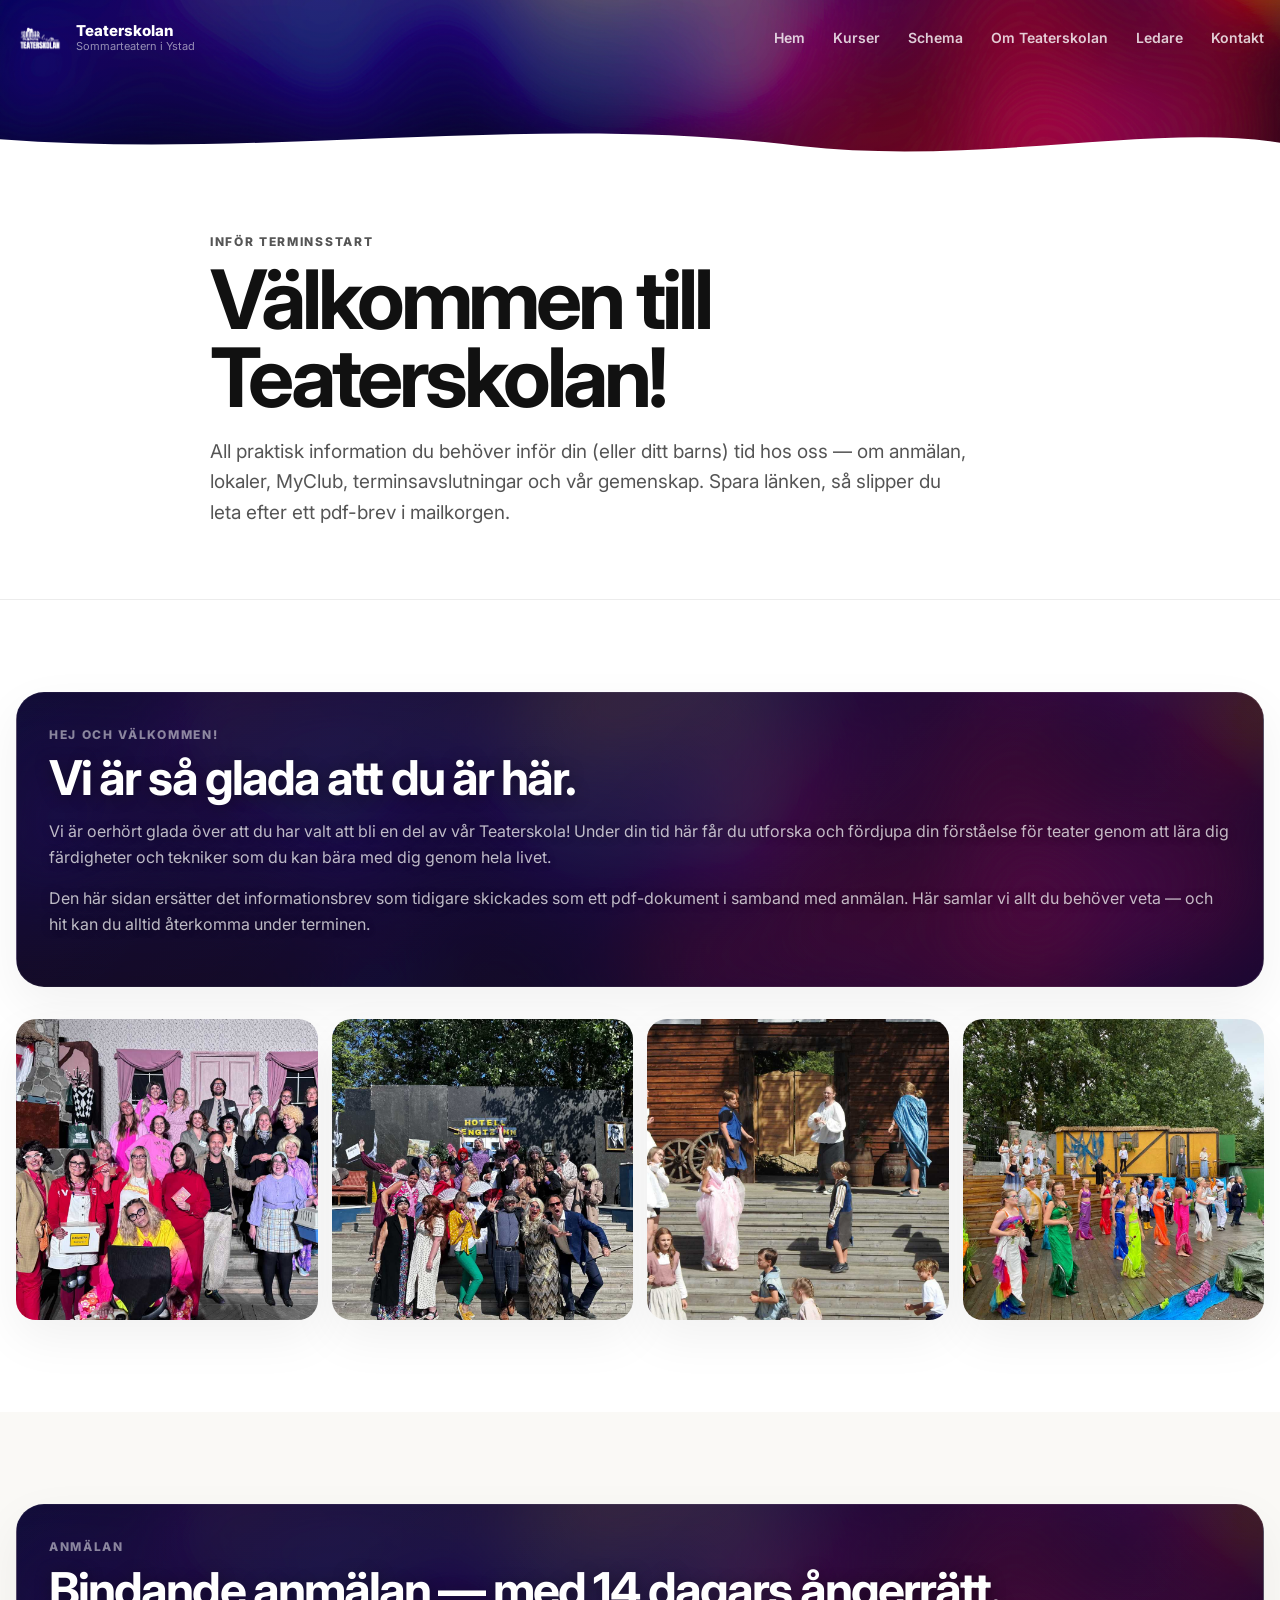
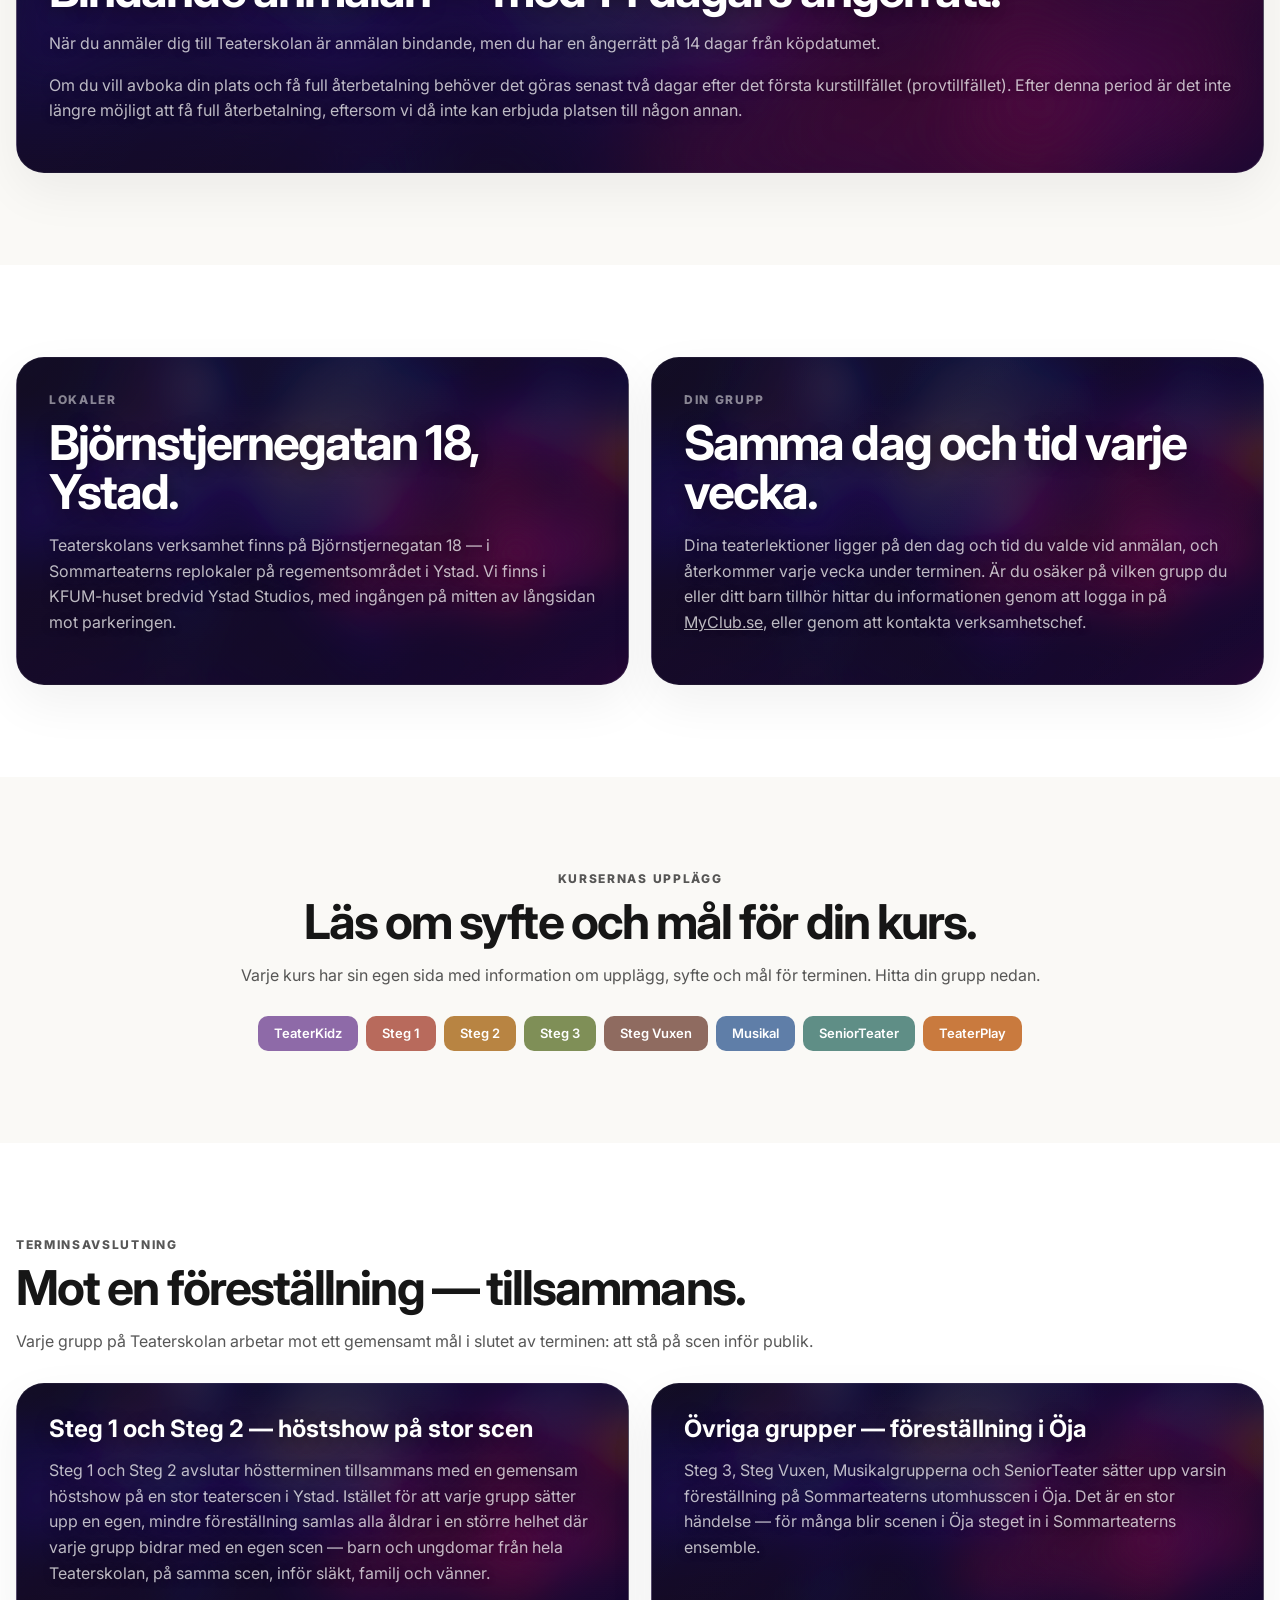
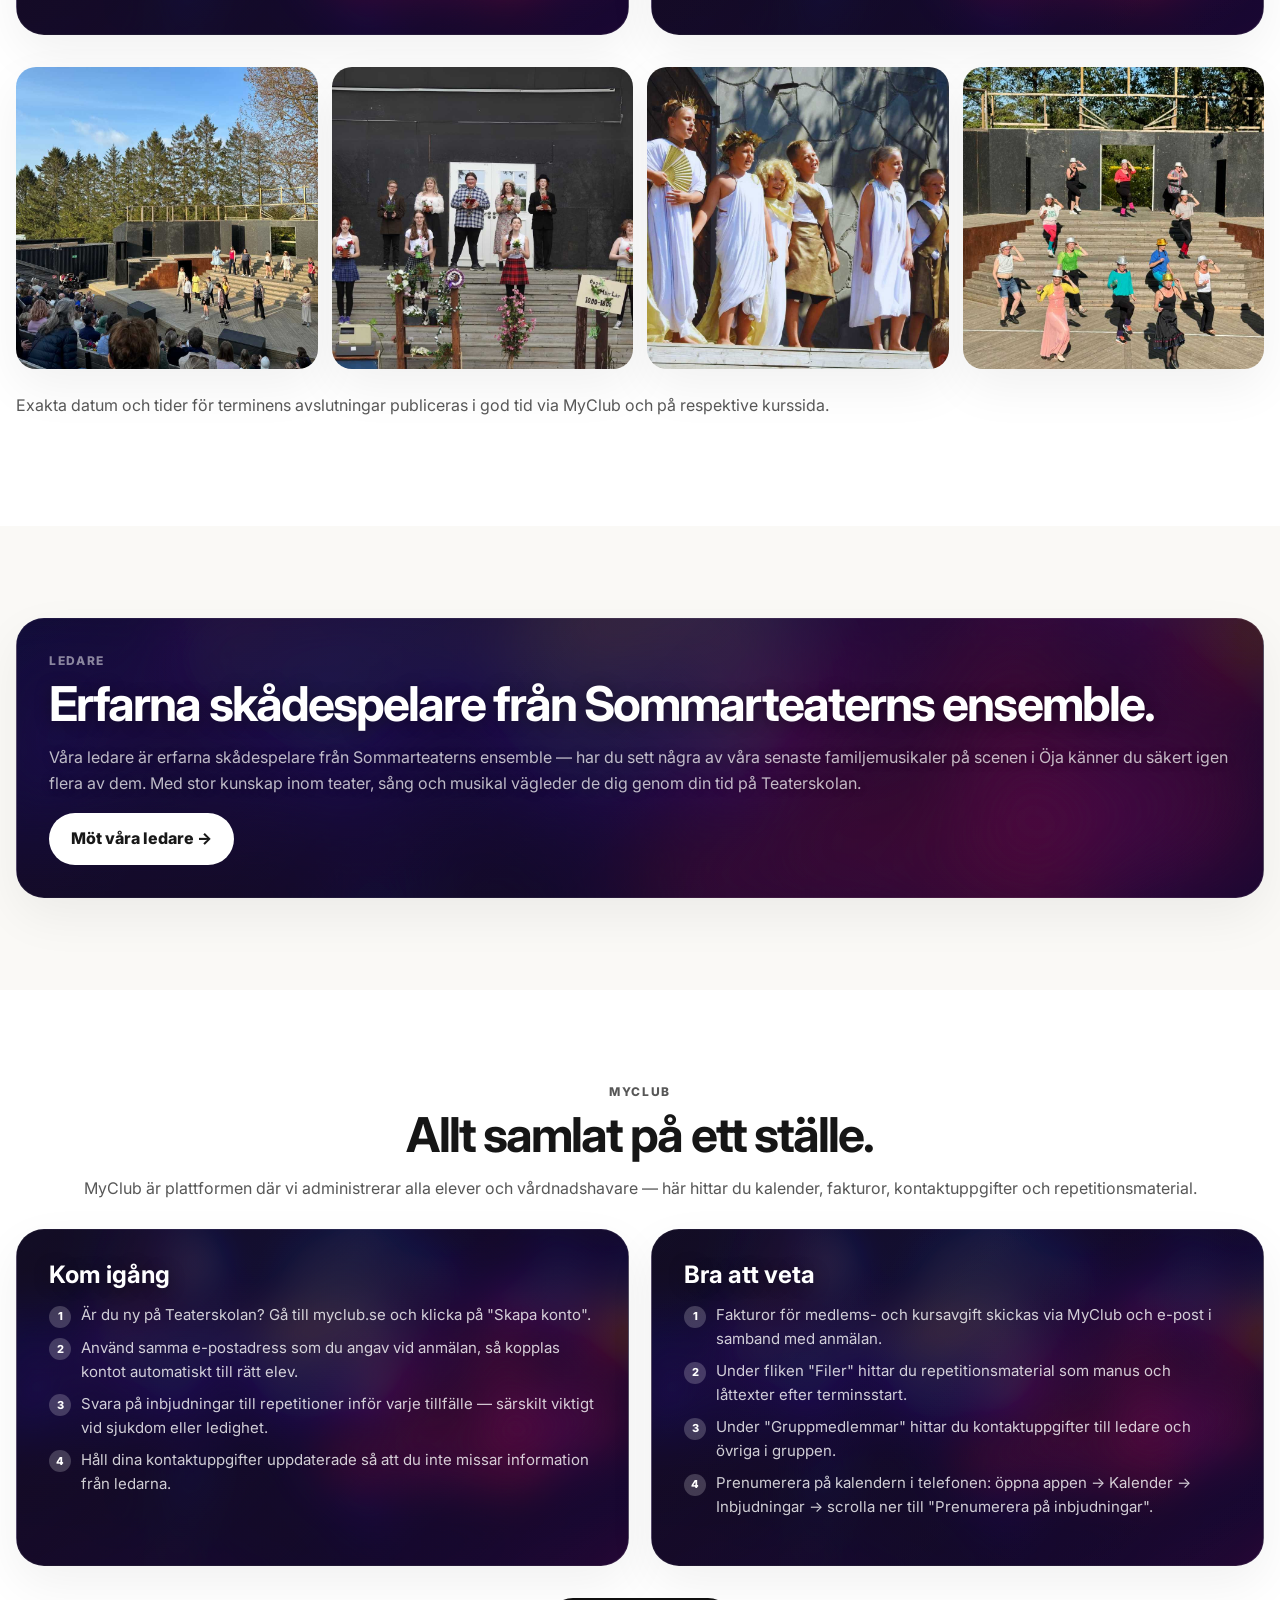
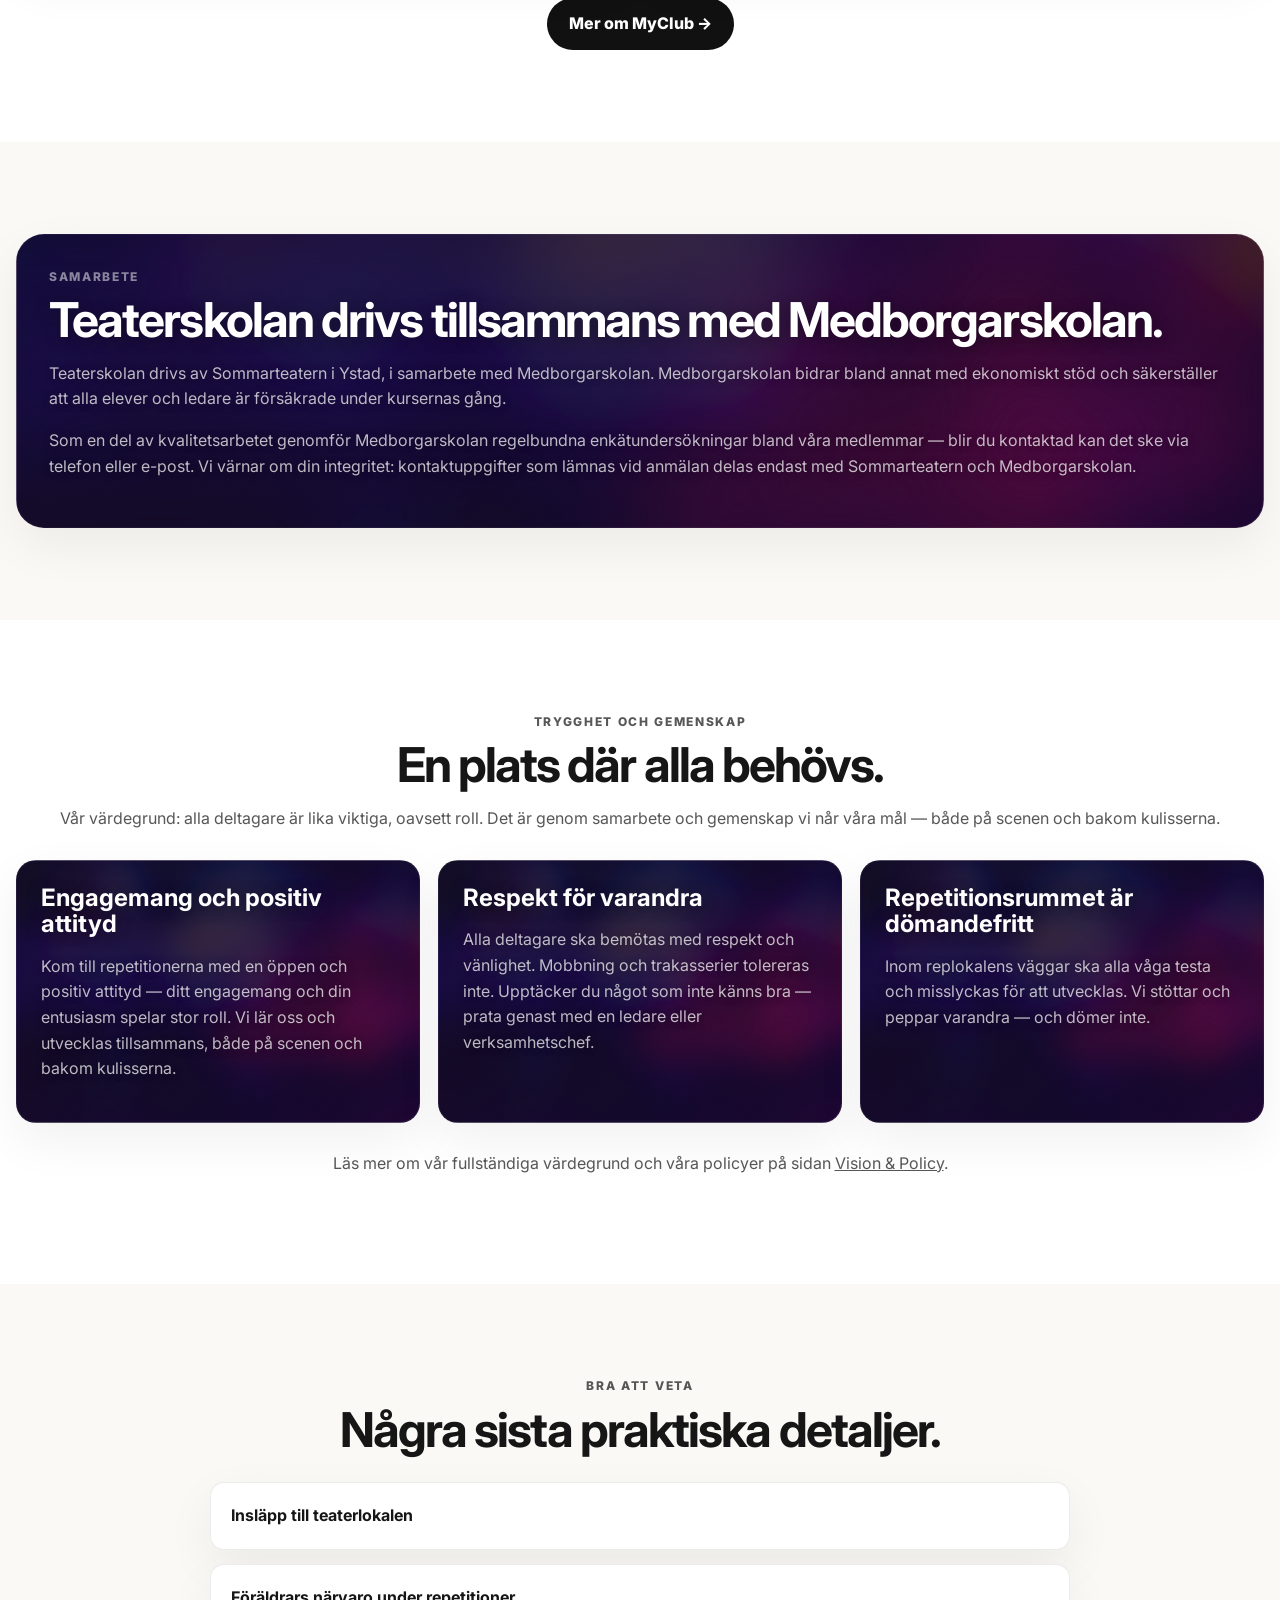
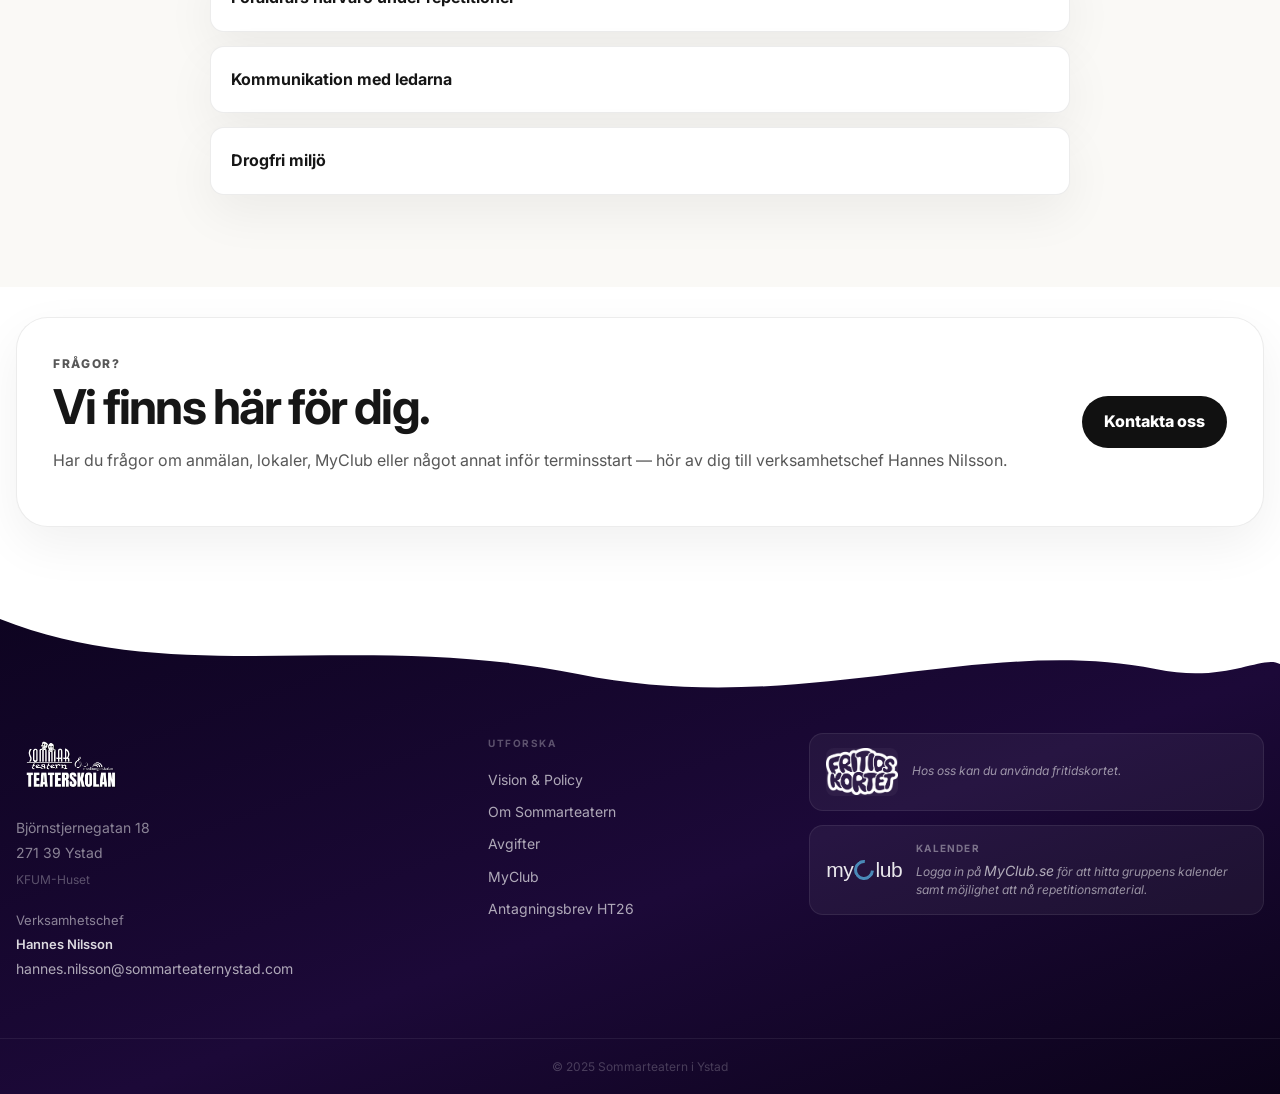
==== antagningsbrev-ht26.html @ 7c69fc43 "Antagningsbrev" ====
<!DOCTYPE html>
<html lang="sv">
<head>
  <meta charset="UTF-8" />
  <meta name="viewport" content="width=device-width, initial-scale=1.0" />
  <title>Information inför terminsstart | Teaterskolan</title>
  <meta name="description" content="Praktisk information inför din tid på Teaterskolan — anmälan, lokaler, MyClub, terminsavslutningar, trygghet och gemenskap." />
  <link rel="preconnect" href="https://fonts.googleapis.com">
  <link rel="preconnect" href="https://fonts.gstatic.com" crossorigin>
  <link href="https://fonts.googleapis.com/css2?family=Inter:wght@400;500;600;700;800;900&display=swap" rel="stylesheet">
  <link rel="stylesheet" href="css/style.css" />
</head>
<body>

  <header class="site-header">
    <div class="container nav-wrap">
      <a class="brand" href="index.html">
        <img src="images/logo.png" alt="Teaterskolans logga" class="brand-logo" />
        <div>
          <div class="brand-title">Teaterskolan</div>
          <div class="brand-subtitle">Sommarteatern i Ystad</div>
        </div>
      </a>
      <nav class="site-nav">
        <a href="index.html">Hem</a>
        <div class="nav-dropdown">
          <span class="dropdown-toggle">Kurser</span>
          <div class="dropdown-menu">
            <a href="kurser/teaterkidz.html">TeaterKidz</a>
            <a href="kurser/steg-1.html">Steg 1</a>
            <a href="kurser/steg-2.html">Steg 2</a>
            <a href="kurser/steg-3.html">Steg 3</a>
            <a href="kurser/steg-vuxen.html">Steg Vuxen</a>
            <a href="kurser/musikal.html">Musikal</a>
            <a href="kurser/seniorteater.html">SeniorTeater</a>
            <a href="kurser/teaterplay.html">TeaterPlay</a>
          </div>
        </div>
        <a href="index.html#kursschema">Schema</a>
        <a href="index.html#om">Om Teaterskolan</a>
        <a href="ledare.html">Ledare</a>
        <a href="ledare.html#verksamhetschef">Kontakt</a>
      </nav>
    </div>
    <div class="header-wave">
      <svg viewBox="0 0 1440 60" preserveAspectRatio="none" xmlns="http://www.w3.org/2000/svg">
        <path d="M0,38 C300,50 600,22 900,42 C1100,54 1300,28 1440,40 L1440,60 L0,60 Z" fill="#ffffff"/>
      </svg>
    </div>
  </header>

  <main>

    <!-- Hero -->
    <section class="hero hero-course">
      <div class="hero-overlay"></div>
      <div class="container hero-content narrow">
        <p class="eyebrow">INFÖR TERMINSSTART</p>
        <h1>Välkommen till Teaterskolan!</h1>
        <p class="hero-text">All praktisk information du behöver inför din (eller ditt barns) tid hos oss — om anmälan, lokaler, MyClub, terminsavslutningar och vår gemenskap. Spara länken, så slipper du leta efter ett pdf-brev i mailkorgen.</p>
      </div>
    </section>

    <!-- Intro -->
    <section class="section">
      <div class="container">
        <div class="panel graphic-panel">
          <p class="section-kicker">Hej och välkommen!</p>
          <h2>Vi är så glada att du är här.</h2>
          <p>Vi är oerhört glada över att du har valt att bli en del av vår Teaterskola! Under din tid här får du utforska och fördjupa din förståelse för teater genom att lära dig färdigheter och tekniker som du kan bära med dig genom hela livet.</p>
          <p>Den här sidan ersätter det informationsbrev som tidigare skickades som ett pdf-dokument i samband med anmälan. Här samlar vi allt du behöver veta — och hit kan du alltid återkomma under terminen.</p>
        </div>

        <div class="photo-grid">
          <img src="images/1.jpg" alt="Ensemblen samlad i kostym bakom scenen">
          <img src="images/16.jpg" alt="Deltagare i scenkläder på Sommarteaterns scen">
          <img src="images/31.jpg" alt="Deltagare i kostym på scenen i Öja">
          <img src="images/10.jpg" alt="Föreställning med färgglada kostymer på utomhusscenen i Öja">
        </div>
      </div>
    </section>

    <!-- Anmälan -->
    <section class="section dark-section">
      <div class="container">
        <div class="panel graphic-panel">
          <p class="section-kicker">Anmälan</p>
          <h2>Bindande anmälan — med 14 dagars ångerrätt.</h2>
          <p>När du anmäler dig till Teaterskolan är anmälan bindande, men du har en ångerrätt på 14 dagar från köpdatumet.</p>
          <p>Om du vill avboka din plats och få full återbetalning behöver det göras senast två dagar efter det första kurstillfället (provtillfället). Efter denna period är det inte längre möjligt att få full återbetalning, eftersom vi då inte kan erbjuda platsen till någon annan.</p>
        </div>
      </div>
    </section>

    <!-- Lokaler & grupp -->
    <section class="section">
      <div class="container">
        <div class="intro-grid intro-grid-two">
          <div class="panel graphic-panel">
            <p class="section-kicker">Lokaler</p>
            <h2>Björnstjernegatan 18, Ystad.</h2>
            <p>Teaterskolans verksamhet finns på Björnstjernegatan 18 — i Sommarteaterns replokaler på regementsområdet i Ystad. Vi finns i KFUM-huset bredvid Ystad Studios, med ingången på mitten av långsidan mot parkeringen.</p>
          </div>
          <div class="panel graphic-panel">
            <p class="section-kicker">Din grupp</p>
            <h2>Samma dag och tid varje vecka.</h2>
            <p>Dina teaterlektioner ligger på den dag och tid du valde vid anmälan, och återkommer varje vecka under terminen. Är du osäker på vilken grupp du eller ditt barn tillhör hittar du informationen genom att logga in på <a href="https://myclub.se" target="_blank" rel="noopener" style="text-decoration:underline">MyClub.se</a>, eller genom att kontakta verksamhetschef.</p>
          </div>
        </div>
      </div>
    </section>

    <!-- Kursernas upplägg -->
    <section class="section dark-section">
      <div class="container">
        <div class="section-head center">
          <p class="section-kicker">Kursernas upplägg</p>
          <h2>Läs om syfte och mål för din kurs.</h2>
          <p>Varje kurs har sin egen sida med information om upplägg, syfte och mål för terminen. Hitta din grupp nedan.</p>
        </div>
        <div class="hero-kurs-chips" style="justify-content:center;margin-top:28px">
          <a class="hero-chip hero-chip--kidz"    href="kurser/teaterkidz.html">TeaterKidz</a>
          <a class="hero-chip hero-chip--steg1"   href="kurser/steg-1.html">Steg 1</a>
          <a class="hero-chip hero-chip--steg2"   href="kurser/steg-2.html">Steg 2</a>
          <a class="hero-chip hero-chip--steg3"   href="kurser/steg-3.html">Steg 3</a>
          <a class="hero-chip hero-chip--vuxen"   href="kurser/steg-vuxen.html">Steg Vuxen</a>
          <a class="hero-chip hero-chip--musikal" href="kurser/musikal.html">Musikal</a>
          <a class="hero-chip hero-chip--senior"  href="kurser/seniorteater.html">SeniorTeater</a>
          <a class="hero-chip hero-chip--play"    href="kurser/teaterplay.html">TeaterPlay</a>
        </div>
      </div>
    </section>

    <!-- Terminsavslutning -->
    <section class="section">
      <div class="container">
        <div class="section-head">
          <p class="section-kicker">Terminsavslutning</p>
          <h2>Mot en föreställning — tillsammans.</h2>
          <p>Varje grupp på Teaterskolan arbetar mot ett gemensamt mål i slutet av terminen: att stå på scen inför publik.</p>
        </div>

        <div class="intro-grid intro-grid-two">
          <div class="panel graphic-panel">
            <h3>Steg 1 och Steg 2 — höstshow på stor scen</h3>
            <p>Steg 1 och Steg 2 avslutar höstterminen tillsammans med en gemensam höstshow på en stor teaterscen i Ystad. Istället för att varje grupp sätter upp en egen, mindre föreställning samlas alla åldrar i en större helhet där varje grupp bidrar med en egen scen — barn och ungdomar från hela Teaterskolan, på samma scen, inför släkt, familj och vänner.</p>
          </div>
          <div class="panel graphic-panel">
            <h3>Övriga grupper — föreställning i Öja</h3>
            <p>Steg 3, Steg Vuxen, Musikalgrupperna och SeniorTeater sätter upp varsin föreställning på Sommarteaterns utomhusscen i Öja. Det är en stor händelse — för många blir scenen i Öja steget in i Sommarteaterns ensemble.</p>
          </div>
        </div>

        <div class="photo-grid">
          <img src="images/7.jpg" alt="Publik och scen under en föreställning på Sommarteaterns utomhusscen i Öja">
          <img src="images/25.jpg" alt="Blomceremoni vid en terminsavslutning på scenen i Öja">
          <img src="images/22.jpg" alt="Stor ensemble på scenen i Öja">
          <img src="images/4.jpg" alt="Föreställning med kostymerade skådespelare på scenen i Öja">
        </div>

        <p style="margin-top:24px;color:var(--muted)">Exakta datum och tider för terminens avslutningar publiceras i god tid via MyClub och på respektive kurssida.</p>
      </div>
    </section>

    <!-- Ledare -->
    <section class="section dark-section">
      <div class="container">
        <div class="panel graphic-panel">
          <p class="section-kicker">Ledare</p>
          <h2>Erfarna skådespelare från Sommarteaterns ensemble.</h2>
          <p>Våra ledare är erfarna skådespelare från Sommarteaterns ensemble — har du sett några av våra senaste familjemusikaler på scenen i Öja känner du säkert igen flera av dem. Med stor kunskap inom teater, sång och musikal vägleder de dig genom din tid på Teaterskolan.</p>
          <a class="btn btn-primary" href="ledare.html">Möt våra ledare →</a>
        </div>
      </div>
    </section>

    <!-- MyClub -->
    <section class="section">
      <div class="container">
        <div class="section-head center">
          <p class="section-kicker">MyClub</p>
          <h2>Allt samlat på ett ställe.</h2>
          <p>MyClub är plattformen där vi administrerar alla elever och vårdnadshavare — här hittar du kalender, fakturor, kontaktuppgifter och repetitionsmaterial.</p>
        </div>

        <div class="intro-grid intro-grid-two">
          <div class="panel graphic-panel">
            <h3>Kom igång</h3>
            <ul class="myclub-steps">
              <li>Är du ny på Teaterskolan? Gå till myclub.se och klicka på "Skapa konto".</li>
              <li>Använd samma e-postadress som du angav vid anmälan, så kopplas kontot automatiskt till rätt elev.</li>
              <li>Svara på inbjudningar till repetitioner inför varje tillfälle — särskilt viktigt vid sjukdom eller ledighet.</li>
              <li>Håll dina kontaktuppgifter uppdaterade så att du inte missar information från ledarna.</li>
            </ul>
          </div>
          <div class="panel graphic-panel">
            <h3>Bra att veta</h3>
            <ul class="myclub-steps">
              <li>Fakturor för medlems- och kursavgift skickas via MyClub och e-post i samband med anmälan.</li>
              <li>Under fliken "Filer" hittar du repetitionsmaterial som manus och låttexter efter terminsstart.</li>
              <li>Under "Gruppmedlemmar" hittar du kontaktuppgifter till ledare och övriga i gruppen.</li>
              <li>Prenumerera på kalendern i telefonen: öppna appen → Kalender → Inbjudningar → scrolla ner till "Prenumerera på inbjudningar".</li>
            </ul>
          </div>
        </div>

        <div style="text-align:center;margin-top:32px">
          <a class="btn btn-primary" href="myclub.html">Mer om MyClub →</a>
        </div>
      </div>
    </section>

    <!-- Medborgarskolan -->
    <section class="section dark-section">
      <div class="container">
        <div class="panel graphic-panel">
          <p class="section-kicker">Samarbete</p>
          <h2>Teaterskolan drivs tillsammans med Medborgarskolan.</h2>
          <p>Teaterskolan drivs av Sommarteatern i Ystad, i samarbete med Medborgarskolan. Medborgarskolan bidrar bland annat med ekonomiskt stöd och säkerställer att alla elever och ledare är försäkrade under kursernas gång.</p>
          <p>Som en del av kvalitetsarbetet genomför Medborgarskolan regelbundna enkätundersökningar bland våra medlemmar — blir du kontaktad kan det ske via telefon eller e-post. Vi värnar om din integritet: kontaktuppgifter som lämnas vid anmälan delas endast med Sommarteatern och Medborgarskolan.</p>
        </div>
      </div>
    </section>

    <!-- Trygghet & gemenskap -->
    <section class="section">
      <div class="container">
        <div class="section-head center">
          <p class="section-kicker">Trygghet och gemenskap</p>
          <h2>En plats där alla behövs.</h2>
          <p>Vår värdegrund: alla deltagare är lika viktiga, oavsett roll. Det är genom samarbete och gemenskap vi når våra mål — både på scenen och bakom kulisserna.</p>
        </div>

        <div class="course-grid info-grid">
          <div class="panel graphic-panel">
            <h3>Engagemang och positiv attityd</h3>
            <p>Kom till repetitionerna med en öppen och positiv attityd — ditt engagemang och din entusiasm spelar stor roll. Vi lär oss och utvecklas tillsammans, både på scenen och bakom kulisserna.</p>
          </div>
          <div class="panel graphic-panel">
            <h3>Respekt för varandra</h3>
            <p>Alla deltagare ska bemötas med respekt och vänlighet. Mobbning och trakasserier tolereras inte. Upptäcker du något som inte känns bra — prata genast med en ledare eller verksamhetschef.</p>
          </div>
          <div class="panel graphic-panel">
            <h3>Repetitionsrummet är dömandefritt</h3>
            <p>Inom replokalens väggar ska alla våga testa och misslyckas för att utvecklas. Vi stöttar och peppar varandra — och dömer inte.</p>
          </div>
        </div>

        <p style="text-align:center;margin-top:28px;color:var(--muted)">Läs mer om vår fullständiga värdegrund och våra policyer på sidan <a href="vision-policy.html" style="text-decoration:underline">Vision &amp; Policy</a>.</p>
      </div>
    </section>

    <!-- Praktisk info -->
    <section class="section dark-section">
      <div class="container slim">
        <div class="section-head center">
          <p class="section-kicker">Bra att veta</p>
          <h2>Några sista praktiska detaljer.</h2>
        </div>

        <div class="faq-list">
          <details>
            <summary>Insläpp till teaterlokalen</summary>
            <p>Eftersom flera grupper delar samma lokaler sker insläpp i samband med gruppstart. Kommer du tidigt är du välkommen att vänta i hallen.</p>
          </details>
          <details>
            <summary>Föräldrars närvaro under repetitioner</summary>
            <p>Föräldrar och anhöriga sitter inte med under repetitionerna — det skapar en trygg miljö där eleverna vågar testa och utforska. Vänta gärna i hallen under tiden. (Gäller inte TeaterKidz, som har andra förutsättningar.)</p>
          </details>
          <details>
            <summary>Kommunikation med ledarna</summary>
            <p>Har du frågor eller funderingar kring verksamheten — prata med ledarna! De finns där för att stötta dig och göra din tid på Teaterskolan så bra som möjligt.</p>
          </details>
          <details>
            <summary>Drogfri miljö</summary>
            <p>Föreningen är helt drogfri. Vi vill skapa en trygg och hälsosam miljö för alla deltagare, ledare och besökare.</p>
          </details>
        </div>
      </div>
    </section>

    <!-- CTA -->
    <section class="section cta-section">
      <div class="container cta-box">
        <div>
          <p class="section-kicker">Frågor?</p>
          <h2>Vi finns här för dig.</h2>
          <p>Har du frågor om anmälan, lokaler, MyClub eller något annat inför terminsstart — hör av dig till verksamhetschef Hannes Nilsson.</p>
        </div>
        <a class="btn btn-primary" href="ledare.html#verksamhetschef">Kontakta oss</a>
      </div>
    </section>

  </main>

  <footer class="site-footer">
    <div class="footer-wave">
      <svg viewBox="0 0 1440 80" preserveAspectRatio="none" xmlns="http://www.w3.org/2000/svg">
        <path d="M0,0 C200,70 400,10 650,55 C900,100 1100,15 1300,50 C1380,65 1420,35 1440,45 L1440,0 Z" fill="#ffffff"/>
      </svg>
    </div>
    <div class="container footer-inner">

      <div class="footer-brand">
        <img src="images/logo.png" alt="Teaterskolan Sommarteatern i Ystad" class="footer-logo">
        <address class="footer-address">
          Björnstjernegatan 18<br>
          271 39 Ystad<br>
          <span class="footer-address-note">KFUM-Huset</span>
        </address>
        <p class="footer-contact">
          Verksamhetschef<br>
          <strong>Hannes Nilsson</strong><br>
          <a href="mailto:hannes.nilsson@sommarteaternystad.com">hannes.nilsson@sommarteaternystad.com</a>
        </p>
      </div>

      <nav class="footer-nav">
        <h4 class="footer-nav-title">Utforska</h4>
        <a href="vision-policy.html">Vision &amp; Policy</a>
        <a href="om-sommarteatern.html">Om Sommarteatern</a>
        <a href="avgifter.html">Avgifter</a>
        <a href="myclub.html">MyClub</a>
        <a href="antagningsbrev-ht26.html">Antagningsbrev HT26</a>
      </nav>

      <div class="footer-partners">
        <div class="footer-partner">
          <img src="images/Fritidskortetlogo.png" alt="Fritidskortet" class="partner-logo">
          <p>Hos oss kan du använda fritidskortet.</p>
        </div>
        <div class="footer-partner">
          <span class="myclub-logo-text"><span>my</span><span class="myclub-arc"></span><span>lub</span></span>
          <div>
            <h5 class="partner-heading">Kalender</h5>
            <p>Logga in på <a href="https://myclub.se" target="_blank" rel="noopener">MyClub.se</a> för att hitta gruppens kalender samt möjlighet att nå repetitionsmaterial.</p>
          </div>
        </div>
      </div>

    </div>
    <div class="footer-bottom">
      <div class="container">
        <p>© 2025 Sommarteatern i Ystad</p>
      </div>
    </div>
  </footer>

  <script src="js/site.js"></script>
</body>
</html>
---- css/style.css ----
:root {
  --bg: #ffffff;
  --bg-soft: #f7f7f5;
  --panel: #ffffff;
  --panel-soft: #fbfbf9;
  --line: rgba(20, 20, 20, 0.08);
  --text: #161616;
  --muted: rgba(22, 22, 22, 0.72);
  --muted-2: rgba(22, 22, 22, 0.5);

  --kidz: #8e6aa8;
  --steg-1: #b86a5c;
  --steg-2: #b88442;
  --steg-3: #7f8f57;
  --musikal: #5f7ea8;
  --senior: #5f8e86;
  --vuxen: #8f6b60;
  --play: #c97a3e;

  --max: 1280px;
  --radius-lg: 28px;
  --radius-md: 20px;
  --radius-sm: 14px;
  --shadow: 0 18px 50px rgba(0, 0, 0, 0.06);
}

* {
  box-sizing: border-box;
}

html {
  scroll-behavior: smooth;
}

body {
  margin: 0;
  font-family: 'Inter', sans-serif;
  background: var(--bg);
  color: var(--text);
  line-height: 1.6;
}

a {
  color: inherit;
  text-decoration: none;
}

img {
  display: block;
  max-width: 100%;
}

.container {
  width: min(calc(100% - 32px), var(--max));
  margin: 0 auto;
}

/* HEADER */

/* Inner page nav */
.nav-wrap {
  display: flex;
  align-items: center;
  justify-content: space-between;
  padding: 14px 0;
  position: relative;
  z-index: 20;
}

.brand {
  display: flex;
  align-items: center;
  gap: 12px;
  text-decoration: none;
  color: #fff;
}

.brand-logo {
  width: 48px;
  height: 48px;
  object-fit: contain;
  filter: brightness(0) invert(1);
}

.brand-title {
  font-size: 15px;
  font-weight: 800;
  color: #fff;
  line-height: 1.2;
}

.brand-subtitle {
  font-size: 11px;
  color: rgba(255,255,255,0.55);
  line-height: 1.2;
}

.site-nav {
  display: flex;
  gap: 28px;
}

.site-nav a {
  color: rgba(255,255,255,0.8);
  text-decoration: none;
  font-size: 14px;
  font-weight: 600;
  transition: color 0.2s;
}

.site-nav a:hover {
  color: #fff;
}

.site-header {
  position: relative;
  background:
    linear-gradient(rgba(10,10,10,0.28), rgba(10,10,10,0.42)),
    url('../images/hero-bg.png') center/cover no-repeat;
  overflow: visible;
}

.site-header:not(.site-header-home) {
  padding-bottom: 100px;
}

.kurs-hero-content {
  position: relative;
  z-index: 10;
  text-align: center;
  padding: 40px 0 20px;
}

.header-wave {
  display: block;
  width: 100%;
  line-height: 0;
  position: absolute;
  bottom: 0;
  left: 0;
  right: 0;
  z-index: 1;
  pointer-events: none;
}

.header-wave svg {
  display: block;
  width: 100%;
  height: 100px;
}

.site-header-home {
  min-height: 470px;
}

.site-header-home::after {
  content: "";
  position: absolute;
  left: -3%;
  right: -3%;
  bottom: -72px;
  height: 142px;
  background: #ffffff;
  border-top-left-radius: 64% 100%;
  border-top-right-radius: 36% 100%;
  transform: rotate(-1.1deg);
  z-index: 0;
}

.header-home-inner {
  position: relative;
  z-index: 2;
  padding: 18px 0 120px;
  display: flex;
  flex-direction: column;
  align-items: center;
  justify-content: center;
}

.hero-brand {
  display: flex;
  justify-content: center;
  align-items: center;
  margin-bottom: 20px;
}

.hero-brand-logo {
  width: min(1040px, 92vw);
  max-height: 460px;
  object-fit: contain;
  filter: drop-shadow(0 18px 40px rgba(0,0,0,0.18));
}

.hero-menu {
  display: flex;
  flex-wrap: wrap;
  justify-content: center;
  gap: 12px;
}

.hero-menu-item {
  display: inline-flex;
  align-items: center;
  justify-content: center;
  min-height: 52px;
  padding: 0 22px;
  border-radius: 999px;
  background: rgba(255,255,255,0.10);
  border: 1px solid rgba(255,255,255,0.16);
  color: #ffffff;
  font-weight: 800;
  backdrop-filter: blur(10px);
  transition: 0.2s ease;
  position: relative;
  z-index: 1;
}

.nav-dropdown.hero-menu-item:hover {
  z-index: 20;
}

.hero-menu-item:hover {
  background: rgba(255,255,255,0.18);
}

/* HERO */

.hero {
  position: relative;
  min-height: 58vh;
  display: flex;
  align-items: center;
  overflow: hidden;
  background:
    linear-gradient(120deg, rgba(255,255,255,0.90), rgba(255,255,255,0.96)),
    url('../images/hero-bg.png') center/cover no-repeat;
}

.hero-overlay {
  position: absolute;
  inset: 0;
  background:
    linear-gradient(90deg, rgba(255,255,255,0.92), rgba(255,255,255,0.72));
}

/* Inner page hero — clean white */
.hero-course {
  background: #ffffff;
  min-height: auto;
  border-bottom: 1px solid var(--line);
}

.hero-course .hero-overlay {
  background: none;
}

.hero-course .hero-content {
  padding: 56px 0 52px;
}

.hero-course .hero-content h1 {
  color: #111;
  text-shadow: none;
}

.hero-course .hero-content p {
  color: #555;
}

.hero-course .eyebrow {
  color: #999;
}

.hero-content {
  position: relative;
  z-index: 1;
  padding: 72px 0 72px;
  max-width: 860px;
}

.eyebrow,
.section-kicker {
  margin: 0 0 10px;
  text-transform: uppercase;
  letter-spacing: 0.14em;
  font-size: 12px;
  font-weight: 800;
  color: #7c7c7c;
}

h1 {
  margin: 0;
  font-size: clamp(42px, 7vw, 82px);
  line-height: 0.95;
  letter-spacing: -0.05em;
}

h2 {
  margin: 0 0 12px;
  font-size: clamp(30px, 4vw, 48px);
  line-height: 1.02;
  letter-spacing: -0.04em;
}

h3 {
  margin: 0 0 10px;
  font-size: 24px;
  line-height: 1.1;
}

.hero-text,
.section-head p,
.panel p,
.faq-list p,
.cta-box p {
  color: var(--muted);
}

.hero-text {
  max-width: 760px;
  font-size: 19px;
  margin-top: 20px;
}

.hero-actions {
  display: flex;
  gap: 14px;
  flex-wrap: wrap;
  margin-top: 28px;
}

.hero-kurs-chips {
  display: flex;
  flex-wrap: wrap;
  gap: 8px;
  margin-top: 14px;
}

.hero-chip {
  display: inline-block;
  font-size: 13px;
  font-weight: 600;
  color: #fff;
  border-radius: 10px;
  padding: 7px 16px;
  text-decoration: none;
  transition: opacity 0.15s, transform 0.15s;
}

.hero-chip:hover {
  opacity: 0.85;
  transform: translateY(-2px);
}

.hero-chip--kidz    { background: var(--kidz); }
.hero-chip--steg1   { background: var(--steg-1); }
.hero-chip--steg2   { background: var(--steg-2); }
.hero-chip--steg3   { background: var(--steg-3); }
.hero-chip--vuxen   { background: var(--vuxen); }
.hero-chip--musikal { background: var(--musikal); }
.hero-chip--senior  { background: var(--senior); }
.hero-chip--play    { background: var(--play); }

/* BUTTONS */

.btn {
  display: inline-flex;
  align-items: center;
  justify-content: center;
  min-height: 52px;
  padding: 0 22px;
  border-radius: 999px;
  font-weight: 800;
  transition: 0.2s ease;
}

.btn-primary {
  background: #111111;
  color: #ffffff;
}

.btn-primary:hover {
  transform: translateY(-1px);
}

.btn-secondary {
  border: 1px solid rgba(20,20,20,0.12);
  color: var(--text);
  background: #ffffff;
}

/* LAYOUT */

.section {
  padding: 92px 0;
}

.section-head {
  margin-bottom: 28px;
}

.section-head.center {
  text-align: center;
}

.intro-grid,
.two-col {
  display: grid;
  gap: 22px;
}

.intro-grid-two {
  grid-template-columns: 1fr 1fr;
}

.two-col {
  grid-template-columns: 1fr 1fr;
}

.panel,
.cta-box,
.faq-list details {
  border: 1px solid var(--line);
  box-shadow: var(--shadow);
}

.panel {
  background: #ffffff;
  border-radius: var(--radius-lg);
  padding: 32px;
}

.graphic-panel {
  position: relative;
  overflow: hidden;
  background:
    linear-gradient(135deg, rgba(12,3,30,0.76) 0%, rgba(26,9,54,0.80) 100%),
    url('../images/hero-bg.png') center/cover no-repeat;
  border-color: rgba(255,255,255,0.08);
}

.graphic-panel::after {
  content: "";
  position: absolute;
  inset: 0;
  pointer-events: none;
  background: linear-gradient(135deg, rgba(255,255,255,0.04), rgba(255,255,255,0));
}

.graphic-panel,
.graphic-panel h2,
.graphic-panel h3 {
  color: #ffffff;
}

.graphic-panel .section-kicker {
  color: rgba(255,255,255,0.5);
  text-shadow: none;
}

.graphic-panel h2,
.graphic-panel h3 {
  text-shadow: 0 2px 16px rgba(0,0,0,0.45);
}

.graphic-panel p:not(.section-kicker) {
  color: rgba(255,255,255,0.72);
  text-shadow: 0 1px 8px rgba(0,0,0,0.35);
}

.graphic-panel .btn-primary {
  background: #ffffff;
  color: #111111;
}

.course-grid {
  display: grid;
  grid-template-columns: repeat(3, 1fr);
  gap: 18px;
}

.info-grid .panel {
  border-radius: var(--radius-md);
  padding: 24px;
}

.dark-section {
  background: #faf9f6;
}

/* STAT CARDS */

.stat-grid {
  display: grid;
  grid-template-columns: repeat(4, 1fr);
  gap: 16px;
  margin-top: 36px;
}

.stat-card {
  background: #f7f6f3;
  border: 1px solid var(--line);
  border-radius: var(--radius-md);
  padding: 24px 20px;
  display: flex;
  flex-direction: column;
  gap: 4px;
}

.stat-number {
  font-size: 36px;
  font-weight: 900;
  letter-spacing: -0.04em;
  color: #111;
  line-height: 1;
}

.stat-label {
  font-size: 13px;
  color: #777;
  font-weight: 500;
}

/* MYCLUB PAGE */

.myclub-hero {
  text-align: center;
}

.myclub-logo-hero {
  display: inline-flex;
  align-items: center;
  font-size: 52px;
  font-weight: 500;
  color: #111;
  letter-spacing: -0.03em;
  font-family: Arial, Helvetica, sans-serif;
  background: #fff;
  padding: 16px 32px;
  border-radius: 16px;
  box-shadow: 0 4px 24px rgba(0,0,0,0.10);
}

.myclub-arc-hero {
  display: inline-block;
  width: 46px;
  height: 46px;
  border: 6px solid #4a8ab8;
  border-radius: 50%;
  border-right-color: transparent;
  transform: rotate(-40deg);
  margin: 0 2px;
  flex-shrink: 0;
}

.myclub-logo-card {
  font-size: 28px !important;
  width: 100%;
  justify-content: center;
}

.myclub-feature-icon {
  font-size: 28px;
  margin-bottom: 12px;
  line-height: 1;
}

.myclub-steps {
  list-style: none;
  padding: 0;
  margin: 14px 0;
  display: flex;
  flex-direction: column;
  gap: 8px;
  counter-reset: steps;
}

.myclub-steps li {
  counter-increment: steps;
  display: flex;
  align-items: baseline;
  gap: 10px;
  font-size: 15px;
  color: rgba(255,255,255,0.8);
}

.myclub-steps li::before {
  content: counter(steps);
  background: rgba(255,255,255,0.2);
  color: #fff;
  width: 22px;
  height: 22px;
  border-radius: 50%;
  display: inline-flex;
  align-items: center;
  justify-content: center;
  font-size: 11px;
  font-weight: 800;
  flex-shrink: 0;
}

.myclub-steps--dark li {
  color: #333;
}

.myclub-steps--dark li::before {
  background: #111;
  color: #fff;
}

/* AVGIFTER */

.avgift-card {
  display: flex;
  gap: 40px;
  align-items: flex-start;
  background: #ffffff;
  border: 1px solid var(--line);
  border-radius: var(--radius-lg);
  padding: 40px;
  box-shadow: var(--shadow);
}

.avgift-card--fritids {
  background: #f9f7ff;
  border-color: rgba(100,60,200,0.12);
}

.avgift-card-logo {
  flex-shrink: 0;
  width: 120px;
  display: flex;
  align-items: flex-start;
  padding-top: 4px;
}

.avgift-logo {
  width: 100%;
  height: auto;
  object-fit: contain;
}

.avgift-logo--fritids {
  border-radius: 10px;
}

.avgift-card-body {
  flex: 1;
}

.avgift-card-body h2 {
  margin-top: 4px;
  margin-bottom: 12px;
}

.avgift-card-body p {
  margin-bottom: 10px;
  color: #444;
  line-height: 1.7;
}

.avgift-list {
  list-style: none;
  padding: 0;
  margin: 12px 0 0;
  display: flex;
  flex-direction: column;
  gap: 8px;
}

.avgift-list li {
  padding-left: 20px;
  position: relative;
  color: rgba(255,255,255,0.75);
  font-size: 15px;
}

.avgift-list li::before {
  content: "→";
  position: absolute;
  left: 0;
  color: rgba(255,255,255,0.4);
  font-size: 12px;
  top: 2px;
}

.avgift-btn {
  margin-top: 16px;
  display: inline-flex;
}

/* SOMMARTEATERN I ÖJA — GOLD SECTION */

.oja-wave-top,
.oja-wave-bottom {
  display: block;
  width: 100%;
  line-height: 0;
  margin: 0;
}

.oja-wave-top svg,
.oja-wave-bottom svg {
  display: block;
  width: 100%;
  height: 70px;
}

.oja-section {
  background: #F2A900;
  padding-top: 0;
  padding-bottom: 0;
}

.oja-section .section-head h2,
.oja-section .section-head p {
  color: #1a0c00;
}

.oja-kicker {
  color: rgba(80, 40, 0, 0.65) !important;
}

.ensemble-wrap {
  width: 100%;
  border-radius: 20px;
  overflow: hidden;
  margin: 32px 0 36px;
  aspect-ratio: 16/7;
  background: rgba(0,0,0,0.15);
  clip-path: polygon(0 0, 100% 0, 100% 88%, 78% 94%, 55% 89%, 32% 96%, 10% 90%, 0 94%);
}

.ensemble-img {
  width: 100%;
  height: 100%;
  object-fit: cover;
  display: block;
}

.oja-stat-grid {
  margin-bottom: 0;
}

.oja-stat-card {
  background: rgba(255,255,255,0.35) !important;
  border-color: rgba(255,255,255,0.5) !important;
}

.oja-stat-card .stat-number {
  color: #1a0c00;
}

.oja-stat-card .stat-label {
  color: rgba(40,20,0,0.7);
}

.oja-panel {
  background: rgba(255,255,255,0.35) !important;
  border-color: rgba(255,255,255,0.5) !important;
}

.oja-panel h2,
.oja-panel p {
  color: #1a0c00;
}

/* TICKET BANNER */

.ticket-banner-section {
  padding-top: 16px;
  padding-bottom: 0;
}

.ticket-banner {
  display: flex;
  align-items: center;
  justify-content: space-between;
  gap: 32px;
  background:
    linear-gradient(135deg, rgba(120,60,0,0.82) 0%, rgba(80,20,0,0.88) 100%),
    url('../images/hero-bg.png') center/cover no-repeat;
  border: 1px solid rgba(255,180,60,0.25);
  border-radius: var(--radius-lg);
  padding: 36px 40px;
  position: relative;
  overflow: hidden;
}

.ticket-banner::before {
  content: "🎟";
  position: absolute;
  right: 200px;
  top: 50%;
  transform: translateY(-50%) rotate(-15deg);
  font-size: 120px;
  opacity: 0.07;
  pointer-events: none;
  line-height: 1;
}

.ticket-banner-text {
  flex: 1;
}

.ticket-banner-label {
  font-size: 11px;
  font-weight: 800;
  text-transform: uppercase;
  letter-spacing: 0.16em;
  color: rgba(255,180,60,0.85);
  margin: 0 0 10px;
  text-shadow: none;
}

.ticket-banner h2 {
  color: #ffffff;
  text-shadow: 0 2px 16px rgba(0,0,0,0.5);
  margin: 0 0 10px;
}

.ticket-banner p:not(.ticket-banner-label) {
  color: rgba(255,255,255,0.72);
  text-shadow: 0 1px 6px rgba(0,0,0,0.35);
  margin: 0;
  max-width: 600px;
}

.ticket-btn {
  flex-shrink: 0;
  background: rgba(255,180,60,1);
  color: #1a0800;
  font-weight: 800;
  font-size: 15px;
  padding: 0 28px;
  height: 48px;
  display: inline-flex;
  align-items: center;
  border-radius: 999px;
  text-decoration: none;
  transition: 0.2s ease;
  white-space: nowrap;
}

.ticket-btn:hover {
  background: #ffd06a;
  transform: translateY(-1px);
}

/* PHOTO GALLERY */

.photo-grid {
  display: grid;
  grid-template-columns: repeat(4, 1fr);
  gap: 14px;
  margin-top: 32px;
}

.photo-grid img {
  width: 100%;
  aspect-ratio: 1/1;
  object-fit: cover;
  border-radius: var(--radius-md);
  box-shadow: var(--shadow);
}

/* FAQ / CTA / FOOTER */

.slim {
  max-width: 860px;
}

.faq-list {
  display: grid;
  gap: 14px;
}

.faq-list details {
  background: #ffffff;
  border-radius: var(--radius-sm);
  padding: 0 20px;
}

.faq-list summary {
  list-style: none;
  cursor: pointer;
  padding: 20px 0;
  font-weight: 700;
}

.faq-list summary::-webkit-details-marker {
  display: none;
}

.faq-list details p {
  padding: 0 0 18px;
  margin: 0;
}

.cta-section {
  padding-top: 30px;
}

.cta-box {
  background: #ffffff;
  border-radius: 32px;
  padding: 36px;
  display: flex;
  align-items: center;
  justify-content: space-between;
  gap: 20px;
}

.site-footer {
  background: linear-gradient(160deg, #0e0421 0%, #1c0938 55%, #0b0319 100%);
  color: #fff;
  overflow: hidden;
}

.footer-wave {
  display: block;
  width: 100%;
  line-height: 0;
  margin-bottom: -2px;
}

.footer-wave svg {
  display: block;
  width: 100%;
  height: 80px;
}

.footer-inner {
  display: grid;
  grid-template-columns: 1.4fr 0.9fr 1.5fr;
  gap: 48px;
  padding: 36px 0 56px;
}

.footer-logo {
  width: 110px;
  display: block;
  margin-bottom: 20px;
}

.footer-address {
  font-style: normal;
  font-size: 14px;
  color: rgba(255,255,255,0.5);
  line-height: 1.85;
  margin: 0 0 16px;
}

.footer-address-note {
  font-size: 12px;
  color: rgba(255,255,255,0.3);
}

.footer-contact {
  font-size: 13px;
  color: rgba(255,255,255,0.5);
  line-height: 1.85;
  margin: 0;
}

.footer-contact strong {
  color: rgba(255,255,255,0.85);
  font-weight: 600;
}

.footer-nav {
  display: flex;
  flex-direction: column;
  gap: 10px;
  padding-top: 2px;
}

.footer-nav-title {
  font-size: 10px;
  font-weight: 700;
  text-transform: uppercase;
  letter-spacing: 0.15em;
  color: rgba(255,255,255,0.3);
  margin: 0 0 8px;
}

.footer-nav a,
.site-footer a {
  color: rgba(255,255,255,0.65);
  text-decoration: none;
  font-size: 14px;
  transition: color 0.2s;
}

.footer-nav a:hover,
.site-footer a:hover {
  color: #fff;
}

.footer-partners {
  display: flex;
  flex-direction: column;
  gap: 14px;
}

.footer-partner {
  display: flex;
  align-items: center;
  gap: 14px;
  background: rgba(255,255,255,0.05);
  border: 1px solid rgba(255,255,255,0.08);
  border-radius: 14px;
  padding: 14px 16px;
}

.partner-logo {
  width: 72px;
  height: 48px;
  flex-shrink: 0;
  border-radius: 8px;
  object-fit: contain;
  background: rgba(255,255,255,0.04);
}

.partner-logo--myclub {
  background: transparent;
}

.myclub-logo-text {
  display: inline-flex;
  align-items: center;
  font-size: 21px;
  font-weight: 500;
  color: rgba(255,255,255,0.9);
  letter-spacing: -0.02em;
  line-height: 1;
  flex-shrink: 0;
  font-family: Arial, Helvetica, sans-serif;
}

.myclub-arc {
  display: inline-block;
  width: 20px;
  height: 20px;
  border: 3px solid #4a8ab8;
  border-radius: 50%;
  border-right-color: transparent;
  transform: rotate(-40deg);
  margin: 0 1px;
  flex-shrink: 0;
}

.partner-heading {
  font-size: 10px;
  font-weight: 700;
  text-transform: uppercase;
  letter-spacing: 0.12em;
  color: rgba(255,255,255,0.4);
  margin: 0 0 4px;
}

.footer-partner p {
  font-size: 12px;
  color: rgba(255,255,255,0.55);
  margin: 0;
  line-height: 1.55;
  font-style: italic;
}

.footer-bottom {
  border-top: 1px solid rgba(255,255,255,0.07);
  padding: 18px 0;
}

.footer-bottom p {
  font-size: 12px;
  color: rgba(255,255,255,0.22);
  margin: 0;
  text-align: center;
}

/* NAV DROPDOWN */

.nav-dropdown {
  position: relative;
  display: inline-flex;
  align-items: center;
  z-index: 1;
}

.nav-dropdown:hover {
  z-index: 10;
}

/* Osynlig brygga som täcker glapet mellan knapp och dropdown */
.nav-dropdown::after {
  content: '';
  position: absolute;
  top: 100%;
  left: -16px;
  right: -16px;
  height: 16px;
}

.dropdown-toggle {
  color: rgba(255,255,255,0.8);
  font-size: 14px;
  font-weight: 600;
  cursor: pointer;
  transition: color 0.2s;
  user-select: none;
}

.hero-menu-item .dropdown-toggle {
  font-size: inherit;
  font-weight: inherit;
  color: inherit;
}

.dropdown-toggle:hover,
.nav-dropdown:hover .dropdown-toggle {
  color: #fff;
}

.dropdown-menu {
  display: none;
  position: absolute;
  top: calc(100% + 12px);
  left: 50%;
  transform: translateX(-50%);
  background: #1c0938;
  border: 1px solid rgba(255,255,255,0.10);
  border-radius: 16px;
  padding: 10px;
  min-width: 180px;
  flex-direction: column;
  gap: 2px;
  box-shadow: 0 16px 48px rgba(0,0,0,0.35);
  z-index: 100;
}

.nav-dropdown:hover .dropdown-menu {
  display: flex;
}

.dropdown-menu a {
  padding: 9px 14px;
  border-radius: 10px;
  font-size: 14px;
  font-weight: 600;
  color: rgba(255,255,255,0.75) !important;
  transition: background 0.15s, color 0.15s;
  white-space: nowrap;
}

.dropdown-menu a:hover,
.dropdown-menu a.dropdown-active {
  background: rgba(255,255,255,0.08);
  color: #fff !important;
}

.dropdown-menu a.dropdown-active {
  background: rgba(255,255,255,0.12);
}

/* KURS PAGE */

.kurs-fakta-panel {
  border: 1px solid var(--line);
  border-radius: var(--radius-lg);
  padding: 32px;
  background: #fff;
  box-shadow: var(--shadow);
}

.kurs-fakta-panel h3 {
  margin-bottom: 20px;
  font-size: 20px;
  color: #111;
}

.kurs-fakta-list {
  list-style: none;
  padding: 0;
  margin: 0;
  display: flex;
  flex-direction: column;
  gap: 0;
}

.kurs-fakta-list li {
  display: flex;
  justify-content: space-between;
  align-items: baseline;
  gap: 12px;
  padding: 12px 0;
  border-bottom: 1px solid var(--line);
  font-size: 14px;
}

.kurs-fakta-list li:last-child {
  border-bottom: none;
}

.kurs-fakta-label {
  font-weight: 700;
  color: #555;
  flex-shrink: 0;
}

.kurs-fakta-value {
  color: #111;
  text-align: right;
}

.kurs-mal-badges {
  display: flex;
  flex-wrap: wrap;
  gap: 10px;
  margin-top: 20px;
}

.kurs-badge {
  display: inline-flex;
  align-items: center;
  gap: 6px;
  background: rgba(255,255,255,0.14);
  border: 1px solid rgba(255,255,255,0.18);
  color: rgba(255,255,255,0.9);
  font-size: 13px;
  font-weight: 600;
  padding: 7px 14px;
  border-radius: 999px;
  backdrop-filter: blur(4px);
}

.kurs-grid {
  display: grid;
  grid-template-columns: repeat(2, 1fr);
  gap: 20px;
  margin-top: 32px;
}

.kurs-grid--three {
  grid-template-columns: repeat(3, 1fr);
}

.kurs-grid--one {
  grid-template-columns: 1fr;
  max-width: 540px;
}

.kurs-card {
  background: #fff;
  border: 1px solid var(--line);
  border-radius: var(--radius-lg);
  overflow: hidden;
  box-shadow: var(--shadow);
  display: flex;
  flex-direction: column;
}

.kurs-card-header {
  padding: 18px 24px;
  display: flex;
  align-items: baseline;
  justify-content: space-between;
  gap: 8px;
}

.kurs-card--steg1 .kurs-card-header {
  background: var(--steg-1);
}

.kurs-card--steg2 .kurs-card-header {
  background: var(--steg-2);
}

.kurs-card--steg3 .kurs-card-header {
  background: var(--steg-3);
}

.kurs-card--vuxen .kurs-card-header {
  background: var(--vuxen);
}

.kurs-card--musikal .kurs-card-header {
  background: var(--musikal);
}

.kurs-card--senior .kurs-card-header {
  background: var(--senior);
}

.kurs-card--kidz .kurs-card-header {
  background: var(--kidz);
}

.kurs-card--play .kurs-card-header {
  background: var(--play);
}

.kurs-card-dag {
  font-size: 18px;
  font-weight: 800;
  color: #fff;
  letter-spacing: -0.02em;
}

.kurs-card-tid {
  font-size: 14px;
  font-weight: 600;
  color: rgba(255,255,255,0.75);
  letter-spacing: 0.01em;
}

.kurs-card-body {
  padding: 24px;
  display: flex;
  flex-direction: column;
  gap: 14px;
  flex: 1;
}

.kurs-card-info-grid {
  display: grid;
  grid-template-columns: 1fr 1fr;
  gap: 1px;
  background: var(--line);
  border: 1px solid var(--line);
  border-radius: 12px;
  overflow: hidden;
}

.kurs-card-info-item {
  background: #f9f8f6;
  padding: 10px 14px;
  display: flex;
  flex-direction: column;
  gap: 2px;
}

.kurs-card-label {
  font-size: 11px;
  font-weight: 700;
  text-transform: uppercase;
  letter-spacing: 0.10em;
  color: #aaa;
}

.kurs-card-value {
  font-size: 15px;
  font-weight: 700;
  color: #111;
}

.kurs-card-ledare,
.kurs-card-forestallning {
  display: flex;
  flex-direction: column;
  gap: 3px;
  font-size: 14px;
  color: #444;
}

.kurs-card-ledare .kurs-card-label,
.kurs-card-forestallning .kurs-card-label {
  color: #aaa;
}

.kurs-card-forestallning strong {
  color: #111;
  font-size: 15px;
}

.kurs-card-btn {
  margin-top: auto;
  width: 100%;
  justify-content: center;
}

/* RESPONSIVE */

@media (max-width: 1000px) {
  .intro-grid-two,
  .two-col,
  .course-grid {
    grid-template-columns: 1fr;
  }

  .schedule-grid-5 {
    grid-template-columns: 70px repeat(4, minmax(220px, 1fr));
    min-width: 1080px;
  }

  .schedule-simple {
    overflow-x: auto;
    padding-bottom: 8px;
  }
}

@media (max-width: 820px) {
  .site-header-home {
    min-height: 340px;
  }

  .site-header-home::after {
    bottom: -40px;
    height: 80px;
  }

  .header-home-inner {
    padding: 14px 0 82px;
  }

  .hero-brand-logo {
    width: min(620px, 92vw);
    max-height: 260px;
  }

  .hero-menu {
    gap: 10px;
  }

  .hero-menu-item {
    min-height: 48px;
    padding: 0 18px;
  }

  .cta-box,
  .footer-wrap {
    flex-direction: column;
    align-items: flex-start;
  }
}

@media (max-width: 640px) {
  .container {
    width: min(calc(100% - 20px), var(--max));
  }

  .site-header-home {
    min-height: 280px;
  }

  .site-header-home::after {
    bottom: -26px;
    height: 52px;
    left: -5%;
    right: -5%;
  }

  .header-home-inner {
    padding: 10px 0 54px;
  }

  .hero-brand-logo {
    width: min(460px, 90vw);
    max-height: 200px;
  }

  .hero-menu {
    display: grid;
    grid-template-columns: 1fr 1fr;
    width: 100%;
    max-width: 360px;
  }

  .hero-menu-item {
    width: 100%;
    text-align: center;
    padding: 0 14px;
  }

  .hero {
    min-height: auto;
  }

  .hero-content {
    padding: 60px 0 48px;
  }

  h1 {
    font-size: 40px;
    line-height: 0.98;
  }

  h2 {
    font-size: 32px;
  }

  .hero-text {
    font-size: 16px;
  }

  .hero-actions {
    display: grid;
    grid-template-columns: 1fr;
  }

  .btn {
    width: 100%;
  }

  .panel,
  .cta-box {
    padding: 20px;
  }

  .section {
    padding: 64px 0;
  }

  .footer-inner {
    grid-template-columns: 1fr;
    gap: 32px;
    padding: 28px 0 44px;
  }

  .footer-wave svg {
    height: 50px;
  }

  /* ── NAV (kurs- och ledarsidor) ── */
  .nav-wrap {
    flex-wrap: wrap;
    gap: 6px 0;
    padding: 12px 0;
  }
  .site-nav {
    flex-wrap: wrap;
    gap: 4px 14px;
    width: 100%;
  }
  .site-nav > a,
  .nav-dropdown > .dropdown-toggle {
    font-size: 13px;
  }
  .dropdown-menu {
    left: 0;
    transform: none;
  }

  /* ── TICKET BANNER ── */
  .ticket-banner {
    flex-direction: column;
    align-items: flex-start;
    gap: 16px;
    padding: 22px 20px;
  }
  .ticket-btn {
    width: 100%;
    justify-content: center;
  }
  .ticket-banner::before {
    display: none;
  }

  /* ── KURS GRIDS ── */
  .kurs-grid,
  .kurs-grid--three {
    grid-template-columns: 1fr;
  }

  /* ── PHOTO GALLERY ── */
  .photo-grid {
    grid-template-columns: repeat(2, 1fr);
    gap: 10px;
  }

  /* ── STAT GRID ── */
  .stat-grid {
    grid-template-columns: repeat(2, 1fr);
  }

  /* ── SECTION HEAD ── */
  .section-head {
    text-align: center;
  }

  /* ── KURS FAKTA ── */
  .kurs-fakta-panel {
    padding: 20px;
  }

  /* ── KURS HERO ── */
  .kurs-hero-content {
    padding: 20px 0 8px;
  }
  .kurs-hero-content h1 {
    font-size: 36px;
  }
  .kurs-hero-content > p {
    font-size: 16px;
    max-width: 100%;
  }

  /* ── CHIPS PÅ STARTSIDAN ── */
  .hero-kurs-chips {
    gap: 6px;
  }
  .hero-chip {
    font-size: 12px;
    padding: 6px 13px;
  }

  /* ── LEDARE GRID ── */
  .ledare-grid {
    grid-template-columns: repeat(auto-fill, minmax(155px, 1fr)) !important;
    gap: 14px !important;
    margin-top: 28px !important;
  }

  /* ── CTA KONTAKT ── */
  .cta-box {
    flex-direction: column;
    align-items: flex-start;
  }
}

/* ===== POSTER-SCHEMA, REN VERSION ===== */

.schedule-simple,
.schedule-wrapper,
.schedule-board {
  display: none;
}

.poster-schedule {
  display: grid;
  grid-template-columns: 1.05fr 1.4fr 0.9fr 1.05fr;
  gap: 22px;
  align-items: end;
}

.poster-day {
  position: relative;
  min-height: 650px;
  padding: 18px;
  border-radius: 28px;
  overflow: visible;
  background:
    linear-gradient(rgba(39, 20, 79, 0.74), rgba(39, 20, 79, 0.74)),
    url('../images/hero-bg.png') center/cover no-repeat;
  box-shadow: var(--shadow);
}

.poster-day-title {
  margin: 0 0 16px;
  text-align: center;
  font-size: 24px;
  font-weight: 900;
  color: #ffffff;
  text-transform: uppercase;
  letter-spacing: 0.02em;
}

.poster-card {
  position: absolute;
  border-radius: 24px;
  padding: 12px 14px;
  color: #ffffff;
  box-shadow: 0 16px 34px rgba(0,0,0,0.16);
  border: 4px solid rgba(255,255,255,0.92);
  transition: transform 0.2s ease;
}

.poster-card:hover {
  transform: translateY(-2px);
}

.poster-card h4 {
  margin: 0 0 6px;
  font-size: 18px;
  line-height: 1;
  color: #ffffff;
  font-weight: 900;
}

.poster-card p {
  margin: 0;
  font-size: 13px;
  line-height: 1.25;
  color: rgba(255,255,255,0.96);
  font-weight: 600;
}

.poster-card .leaders {
  margin-top: 4px;
  font-size: 12px;
  line-height: 1.25;
  color: rgba(255,255,255,0.92);
}

.poster-card .schedule-badge {
  display: none;
}

/* Färger */
.poster-card.card-kidz { background: var(--kidz); }
.poster-card.card-steg-1 { background: var(--steg-1); }
.poster-card.card-steg-2 { background: var(--steg-2); }
.poster-card.card-steg-3 { background: var(--steg-3); }
.poster-card.card-musikal { background: var(--musikal); }
.poster-card.card-senior { background: var(--senior); }
.poster-card.card-vuxen { background: var(--vuxen); }
.poster-card.card-sang { background: #6b6b6b; }

/* Gemensamma höjdlinjer */
:root {
  --y-1100: 78px;
  --y-1615: 150px;
  --y-1630: 165px;
  --y-1700: 195px;
  --y-1730: 255px;
  --y-1745: 270px;
  --y-1845: 360px;
  --y-1900: 375px;
}

/* Måndag */
.p-m-steg1 { top: var(--y-1630); left: 24px; width: 118px; height: 98px; }
.p-m-steg2 { top: var(--y-1730); left: 24px; width: 118px; height: 106px; }
.p-m-steg3 { top: var(--y-1845); left: 24px; width: 118px; height: 106px; }
.p-m-musikal-gul { top: var(--y-1730); right: 24px; width: 140px; height: 118px; }
.p-m-musikal-lila { top: var(--y-1900); right: 24px; width: 140px; height: 118px; }

/* Tisdag */
.p-t-senior { top: -86px; left: 50%; transform: translateX(-50%); width: 132px; height: 112px; z-index: 3; }
.p-t-sang1 { top: var(--y-1615); left: 24px; width: 110px; height: 58px; }
.p-t-steg1 { top: var(--y-1630); left: 140px; width: 120px; height: 98px; }
.p-t-vuxen-a { top: var(--y-1700); left: 24px; width: 124px; height: 108px; }
.p-t-kidz { top: var(--y-1700); left: 266px; width: 118px; height: 58px; }
.p-t-sang2 { top: var(--y-1700); right: 24px; width: 110px; height: 58px; }
.p-t-steg3 { top: var(--y-1730); left: 140px; width: 120px; height: 112px; }
.p-t-vuxen-b { top: var(--y-1745); right: 24px; width: 128px; height: 116px; }
.p-t-steg2 { top: var(--y-1900); left: 140px; width: 120px; height: 96px; }

/* Onsdag */
.p-o-steg1 { top: var(--y-1630); left: 24px; right: 24px; height: 98px; }
.p-o-steg2 { top: var(--y-1730); left: 24px; right: 24px; height: 106px; }
.p-o-steg3 { top: var(--y-1845); left: 24px; right: 24px; height: 106px; }

/* Torsdag */
.p-to-steg1 { top: var(--y-1745); left: 24px; width: 132px; height: 82px; }
.p-to-steg2 { top: var(--y-1845); left: 24px; width: 132px; height: 92px; }
.p-to-musikal { top: var(--y-1700); right: 24px; width: 132px; height: 226px; }

@media (max-width: 1200px) {
  .poster-schedule {
    grid-template-columns: 1fr 1fr;
  }

  .poster-day {
    min-height: 650px;
  }
}

@media (max-width: 700px) {
  .poster-schedule {
    grid-template-columns: 1fr;
  }

  .poster-day {
    min-height: 620px;
  }

  .p-t-senior {
    top: 24px;
  }
}
/* ===== STABILT SCHEMA UTAN ÖVERLAPP ===== */

.poster-schedule,
.schedule-simple,
.schedule-wrapper,
.schedule-board {
  display: none;
}

.schedule-columns {
  display: grid;
  grid-template-columns: 1fr 1.35fr 0.9fr 1fr;
  gap: 22px;
  align-items: start;
}

.day-panel {
  background:
    linear-gradient(rgba(39, 20, 79, 0.74), rgba(39, 20, 79, 0.74)),
    url('../images/hero-bg.png') center/cover no-repeat;
  border-radius: 28px;
  padding: 18px;
  box-shadow: var(--shadow);
}

.day-panel-wide {
  padding-top: 18px;
}

.day-panel-title {
  margin: 0 0 16px;
  text-align: center;
  font-size: 24px;
  font-weight: 900;
  color: #ffffff;
  text-transform: uppercase;
  letter-spacing: 0.02em;
}

.day-grid {
  display: grid;
  grid-template-columns: 1fr 1fr;
  grid-auto-rows: 1px;
  gap: 12px;
  min-height: 560px;
  align-items: start;
}

.day-grid-3 {
  grid-template-columns: 1fr 1fr 1fr;
}

.day-card {
  border-radius: 24px;
  padding: 12px 14px;
  color: #ffffff;
  box-shadow: 0 16px 34px rgba(0,0,0,0.16);
  border: 4px solid rgba(255,255,255,0.92);
  transition: transform 0.2s ease;
  overflow: hidden;
  min-width: 0;
}

.day-card:hover {
  transform: translateY(-2px);
}

.day-card h4 {
  margin: 0 0 6px;
  font-size: 18px;
  line-height: 1;
  color: #ffffff;
  font-weight: 900;
}

.day-card p {
  margin: 0;
  font-size: 13px;
  line-height: 1.25;
  color: rgba(255,255,255,0.96);
  font-weight: 600;
}

.day-card .leaders {
  margin-top: 4px;
  font-size: 12px;
  line-height: 1.25;
  color: rgba(255,255,255,0.92);
}

/* Kolumner */
.col-1 { grid-column: 1 / 2; }
.col-2 { grid-column: 2 / 3; }
.col-3 { grid-column: 3 / 4; }
.col-1-2 { grid-column: 1 / -1; }

/* Färger */
.day-card.card-kidz { background: var(--kidz); }
.day-card.card-steg-1 { background: var(--steg-1); }
.day-card.card-steg-2 { background: var(--steg-2); }
.day-card.card-steg-3 { background: var(--steg-3); }
.day-card.card-musikal { background: var(--musikal); }
.day-card.card-senior { background: var(--senior); }
.day-card.card-vuxen { background: var(--vuxen); }
.day-card.card-sang { background: #6b6b6b; }

@media (max-width: 1200px) {
  .schedule-columns {
    grid-template-columns: 1fr 1fr;
  }
}

@media (max-width: 760px) {
  .schedule-columns {
    grid-template-columns: 1fr;
  }

  .day-grid,
  .day-grid-3 {
    grid-template-columns: 1fr;
    min-height: auto;
    grid-auto-rows: auto;
  }

  .day-card,
  .col-1,
  .col-2,
  .col-3,
  .col-1-2 {
    grid-column: 1 / -1;
    grid-row: auto !important;
  }
}

/* ===== KURSSCHEMA ===== */

.week-schedule {
  display: grid;
  grid-template-columns: 1fr 1.35fr 0.9fr 1fr;
  gap: 14px;
  align-items: stretch;
}

.ks-day {
  background:
    linear-gradient(rgba(39, 20, 79, 0.74), rgba(39, 20, 79, 0.74)),
    url('../images/hero-bg.png') center/cover no-repeat;
  border-radius: 20px;
  padding: 12px 10px 14px;
  box-sizing: border-box;
  display: flex;
  flex-direction: column;
  height: 100%;
}

.ks-day-title {
  margin: 0 0 10px;
  color: #fff;
  font-size: 11px;
  font-weight: 700;
  text-transform: uppercase;
  letter-spacing: 0.12em;
  text-align: center;
}

.ks-dots {
  text-align: center;
  color: rgba(255,255,255,0.3);
  font-size: 10px;
  margin: 5px 0 4px;
  letter-spacing: 0.05em;
}

.ks-daytime-card {
  flex-shrink: 0;
}

/* Evening wrapper: time axis + columns */
.ks-ev-wrap {
  display: flex;
  gap: 5px;
  flex: 1;
}

.ks-axis {
  width: 22px;
  flex-shrink: 0;
  position: relative;
}

.ks-hlbl {
  position: absolute;
  font-size: 8px;
  font-weight: 600;
  color: rgba(255,255,255,0.28);
  line-height: 1;
  right: 0;
  text-align: right;
  letter-spacing: -0.01em;
}

.ks-cols-wrap {
  position: relative;
  flex: 1;
  overflow: hidden;
}

.ks-hline {
  position: absolute;
  left: 0;
  right: 0;
  height: 1px;
  background: rgba(255,255,255,0.1);
  pointer-events: none;
}

.ks-cols {
  position: relative;
  z-index: 1;
  display: flex;
  gap: 4px;
}

.ks-col {
  display: flex;
  flex-direction: column;
  flex: 1;
  min-width: 0;
  flex-shrink: 1;
}

.ks-card {
  display: block;
  border-radius: 7px;
  padding: 4px 6px;
  border: 1.5px solid rgba(255,255,255,0.7);
  text-decoration: none;
  box-sizing: border-box;
  overflow: hidden;
  flex-shrink: 0;
  width: 100%;
  transition: opacity 0.15s;
}

.ks-card:hover { opacity: 0.82; }

.ks-t {
  font-size: 9px;
  color: rgba(255,255,255,0.8);
  display: block;
  margin-bottom: 1px;
  line-height: 1.2;
}

.ks-n {
  font-size: 11px;
  font-weight: 600;
  color: #fff;
  display: block;
  line-height: 1.2;
}

.ks-l {
  font-size: 9px;
  color: rgba(255,255,255,0.72);
  display: block;
  margin-top: 2px;
  line-height: 1.25;
}

.ks-steg1   { background: var(--steg-1); }
.ks-steg2   { background: var(--steg-2); }
.ks-steg3   { background: var(--steg-3); }
.ks-musikal { background: var(--musikal); }
.ks-senior  { background: var(--senior); }
.ks-vuxen   { background: var(--vuxen); }
.ks-kidz    { background: var(--kidz); }
.ks-sang    { background: #6b6b6b; }

@media (max-width: 1200px) {
  .week-schedule {
    grid-template-columns: 1fr 1fr;
  }
}

@media (max-width: 680px) {
  .week-schedule {
    grid-template-columns: 1fr;
  }
}
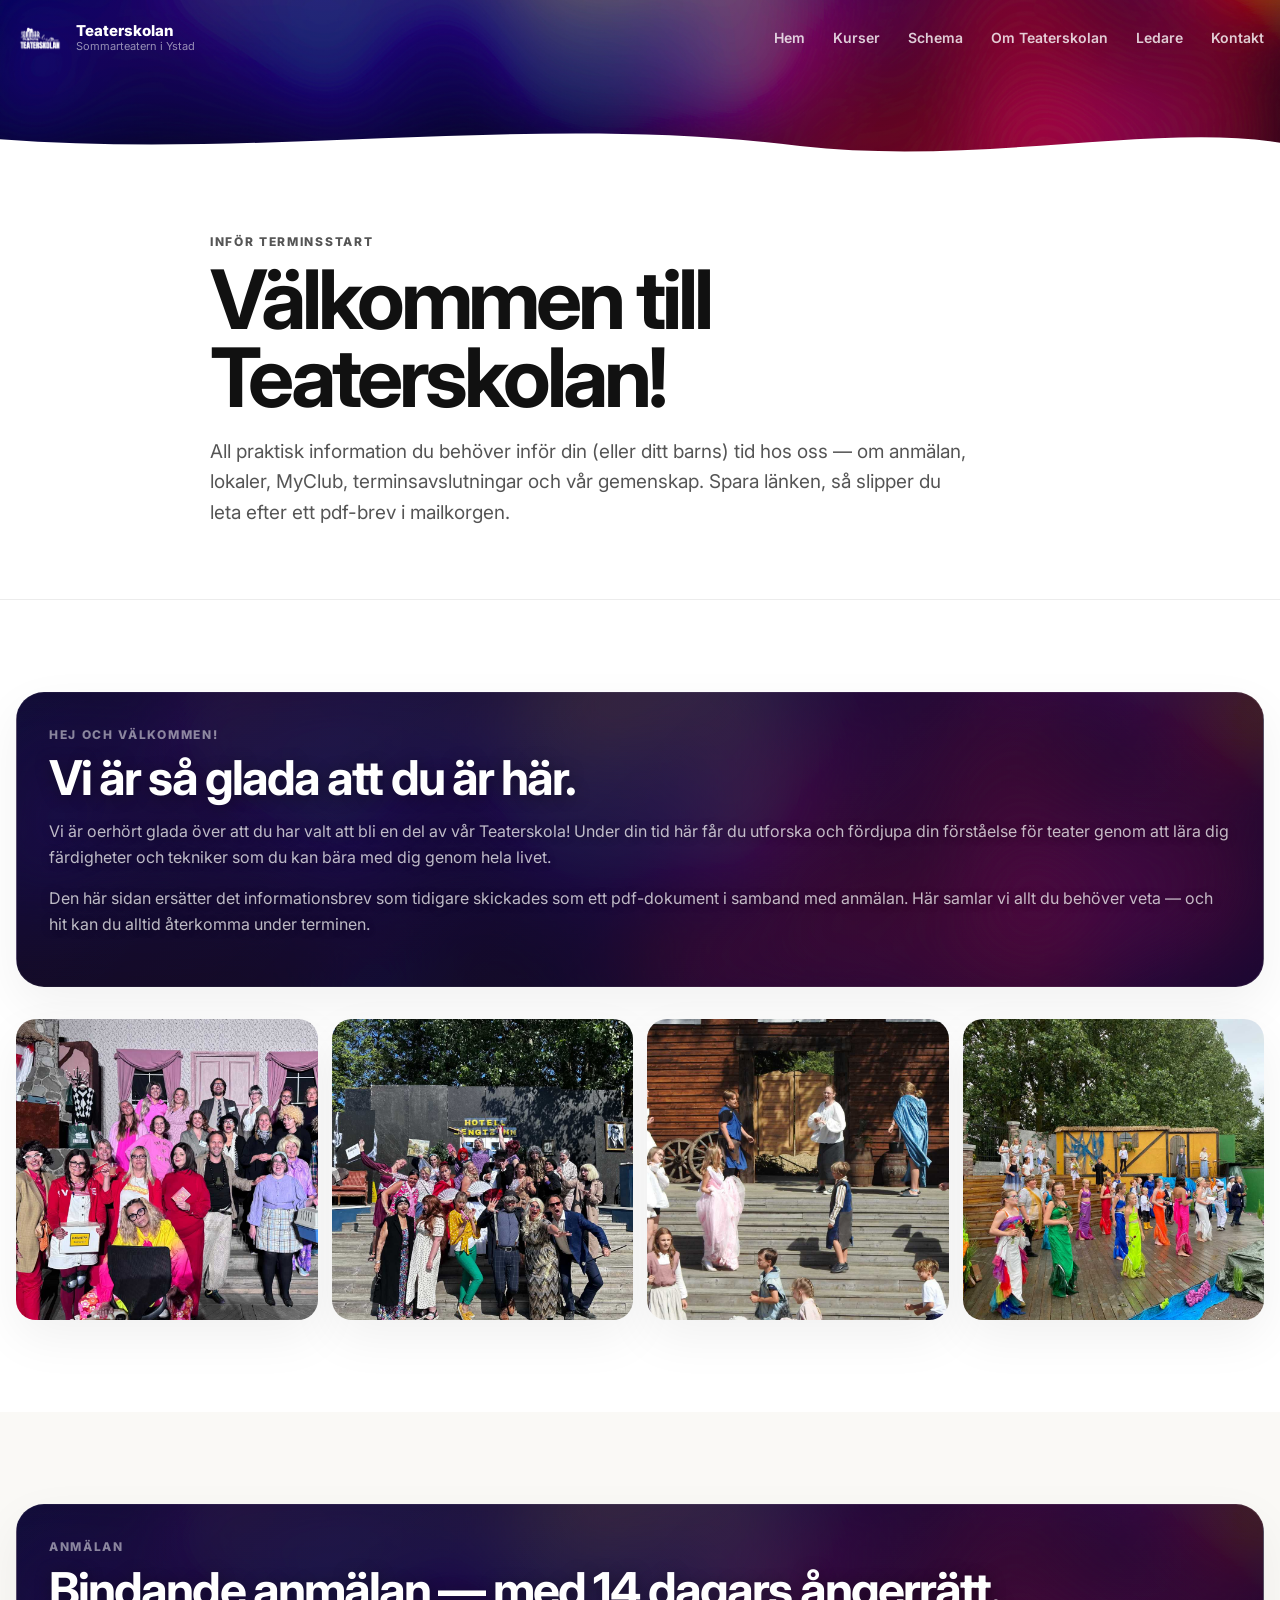
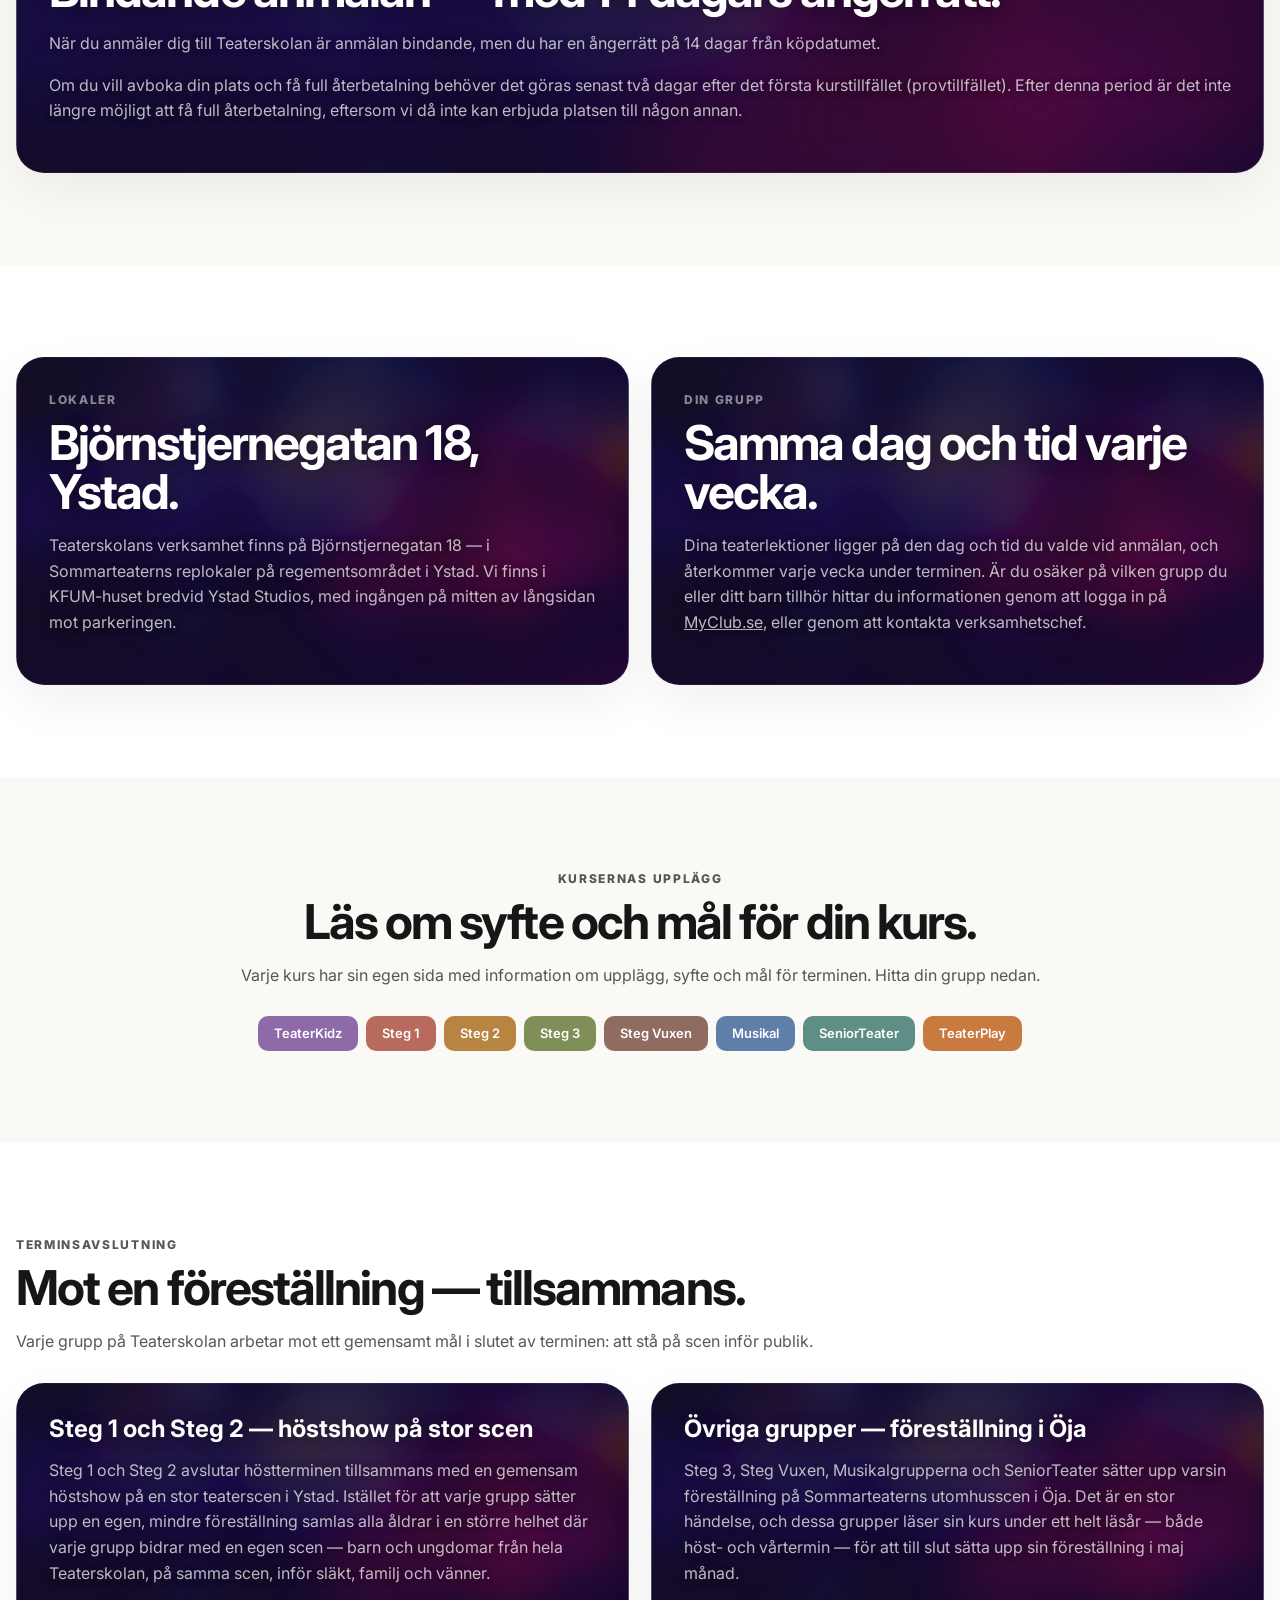
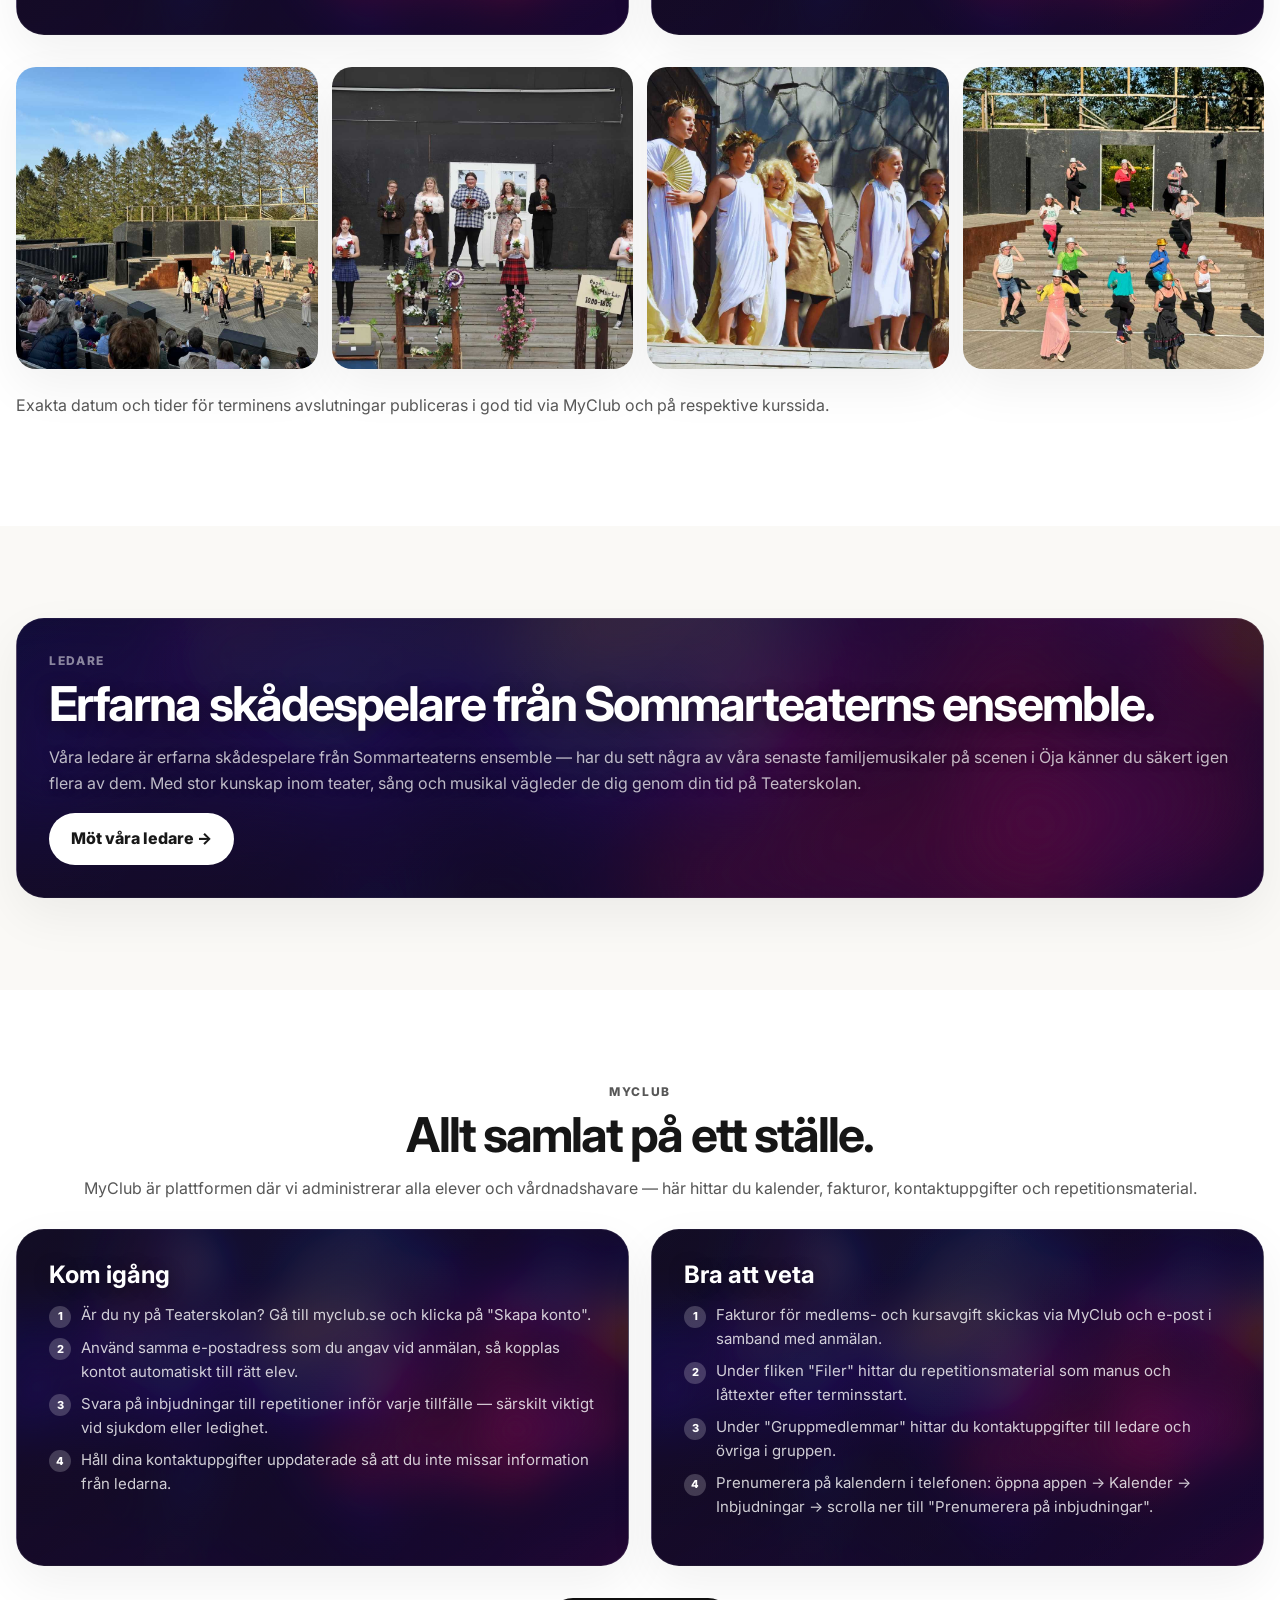
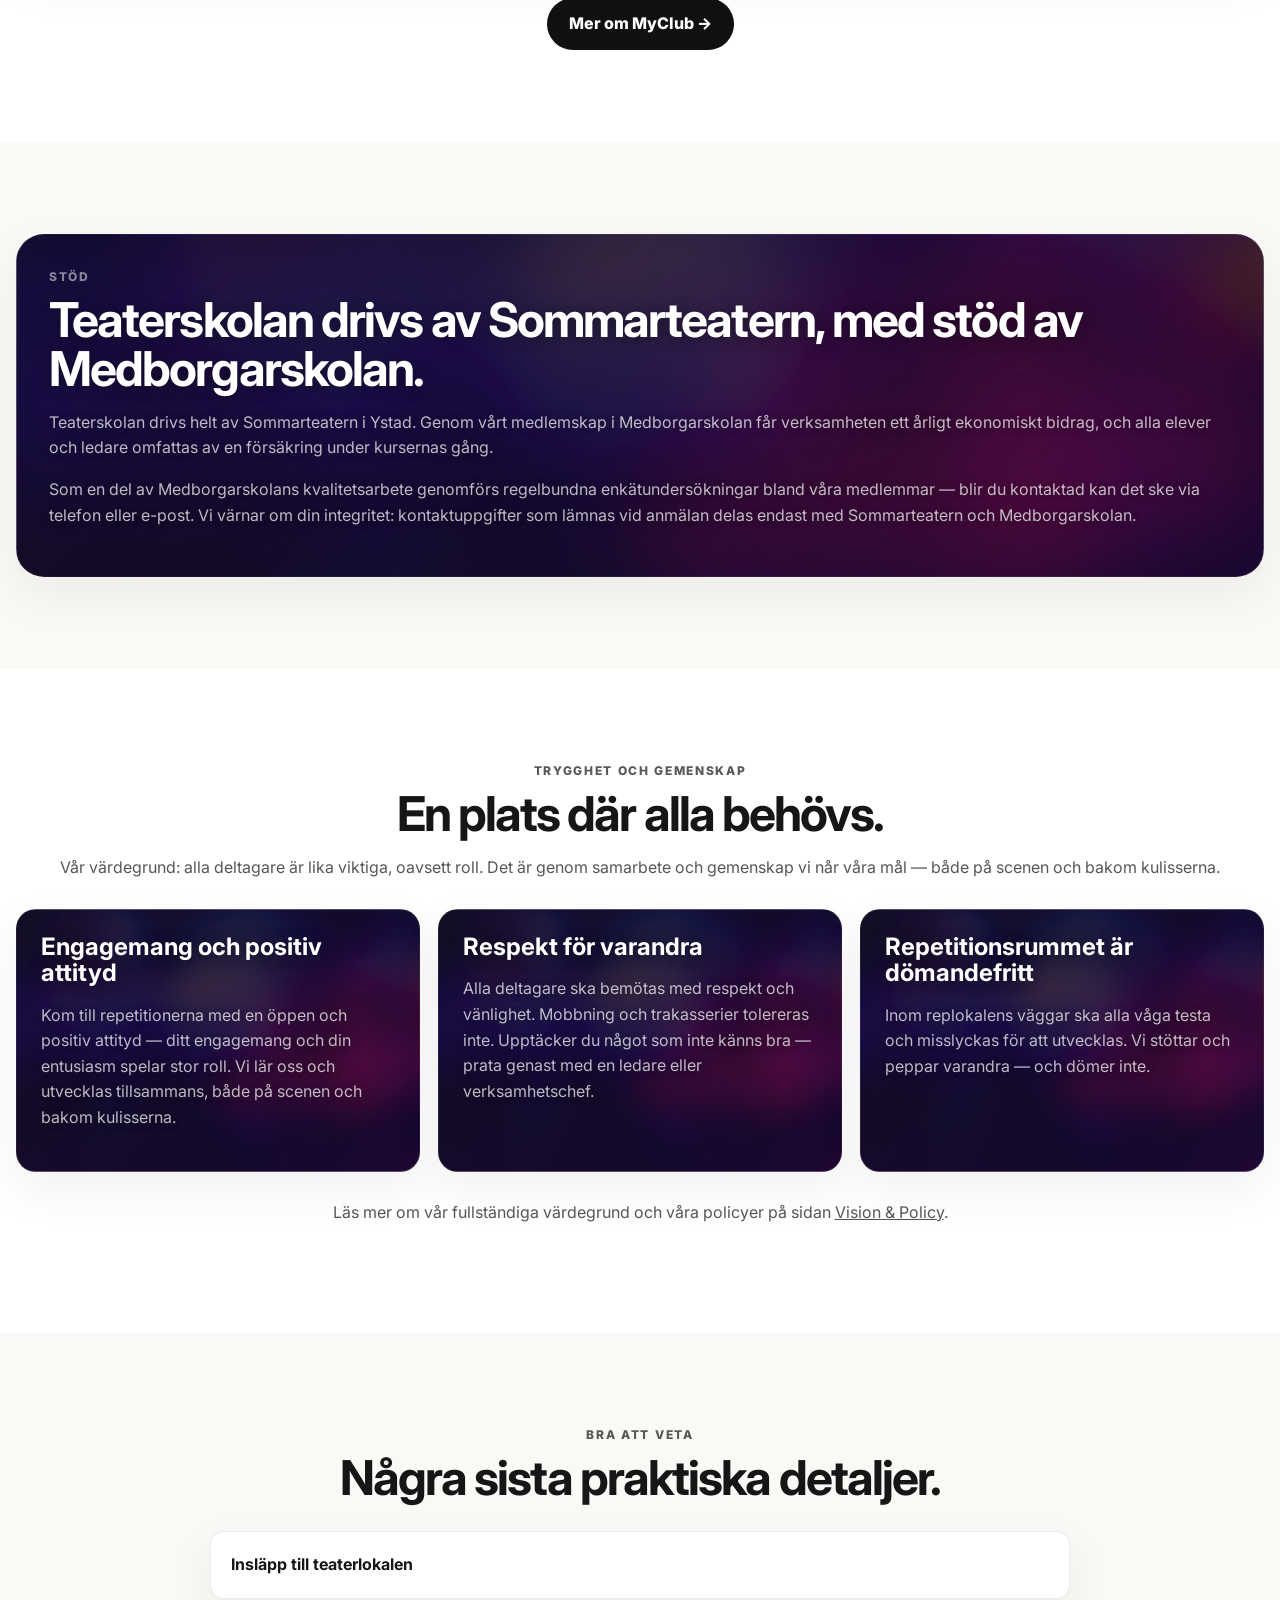
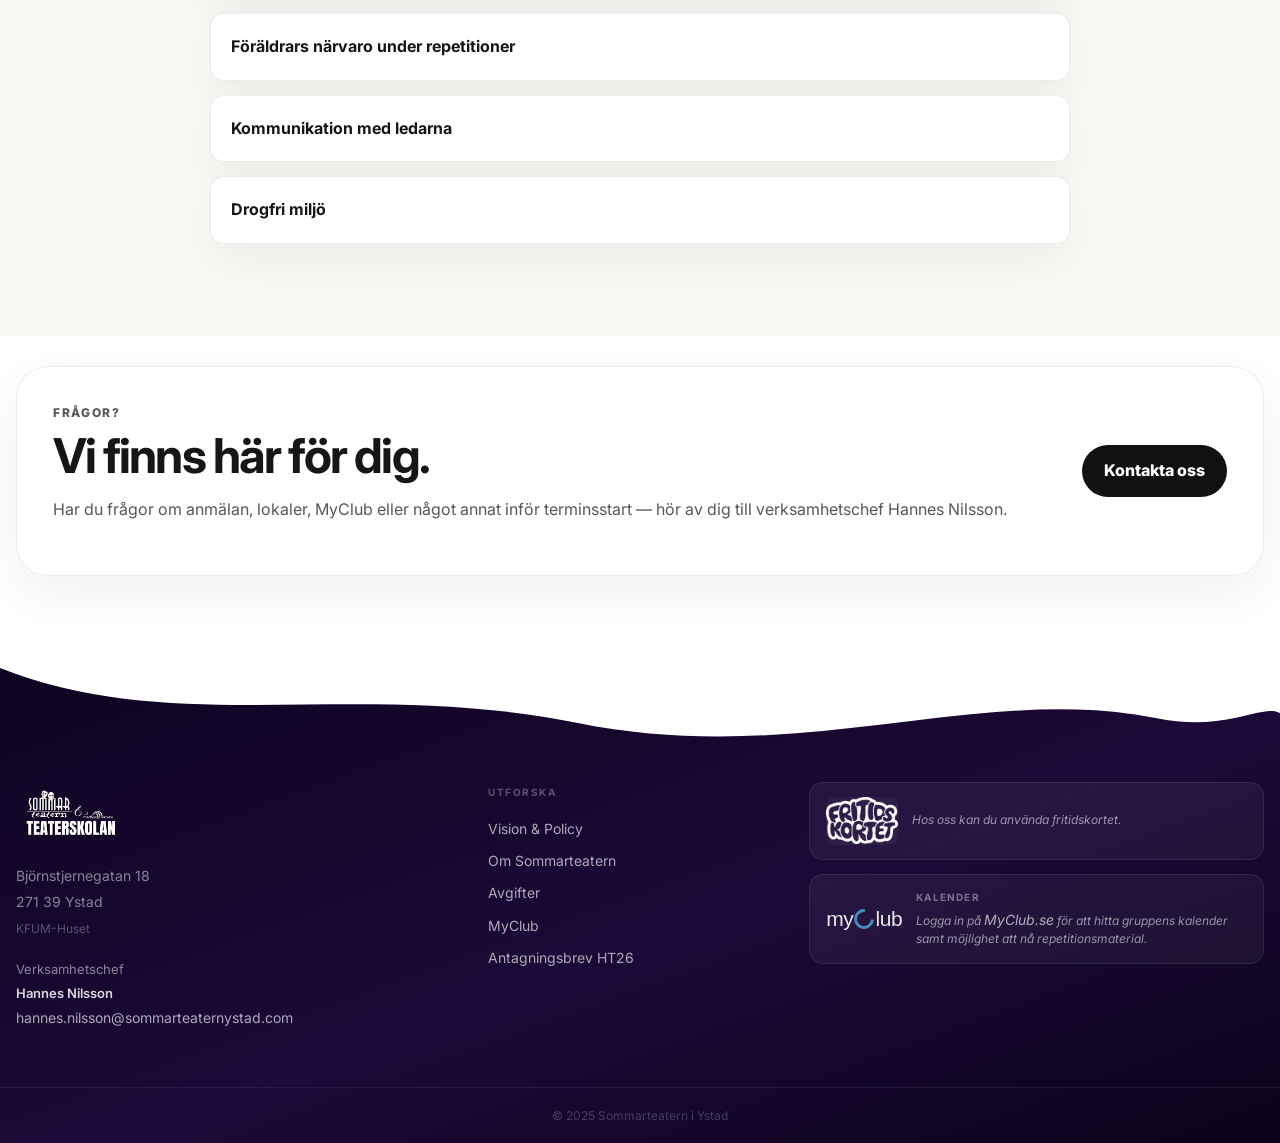
==== commit a0ab9f37: "," ====
--- a/antagningsbrev-ht26.html
+++ b/antagningsbrev-ht26.html
@@ -147,7 +147,7 @@
           </div>
           <div class="panel graphic-panel">
             <h3>Övriga grupper — föreställning i Öja</h3>
-            <p>Steg 3, Steg Vuxen, Musikalgrupperna och SeniorTeater sätter upp varsin föreställning på Sommarteaterns utomhusscen i Öja. Det är en stor händelse — för många blir scenen i Öja steget in i Sommarteaterns ensemble.</p>
+            <p>Steg 3, Steg Vuxen, Musikalgrupperna och SeniorTeater sätter upp varsin föreställning på Sommarteaterns utomhusscen i Öja. Det är en stor händelse, och dessa grupper läser sin kurs under ett helt läsår — både höst- och vårtermin — för att till slut sätta upp sin föreställning i maj månad.</p>
           </div>
         </div>
 
@@ -214,10 +214,10 @@
     <section class="section dark-section">
       <div class="container">
         <div class="panel graphic-panel">
-          <p class="section-kicker">Samarbete</p>
-          <h2>Teaterskolan drivs tillsammans med Medborgarskolan.</h2>
-          <p>Teaterskolan drivs av Sommarteatern i Ystad, i samarbete med Medborgarskolan. Medborgarskolan bidrar bland annat med ekonomiskt stöd och säkerställer att alla elever och ledare är försäkrade under kursernas gång.</p>
-          <p>Som en del av kvalitetsarbetet genomför Medborgarskolan regelbundna enkätundersökningar bland våra medlemmar — blir du kontaktad kan det ske via telefon eller e-post. Vi värnar om din integritet: kontaktuppgifter som lämnas vid anmälan delas endast med Sommarteatern och Medborgarskolan.</p>
+          <p class="section-kicker">Stöd</p>
+          <h2>Teaterskolan drivs av Sommarteatern, med stöd av Medborgarskolan.</h2>
+          <p>Teaterskolan drivs helt av Sommarteatern i Ystad. Genom vårt medlemskap i Medborgarskolan får verksamheten ett årligt ekonomiskt bidrag, och alla elever och ledare omfattas av en försäkring under kursernas gång.</p>
+          <p>Som en del av Medborgarskolans kvalitetsarbete genomförs regelbundna enkätundersökningar bland våra medlemmar — blir du kontaktad kan det ske via telefon eller e-post. Vi värnar om din integritet: kontaktuppgifter som lämnas vid anmälan delas endast med Sommarteatern och Medborgarskolan.</p>
         </div>
       </div>
     </section>
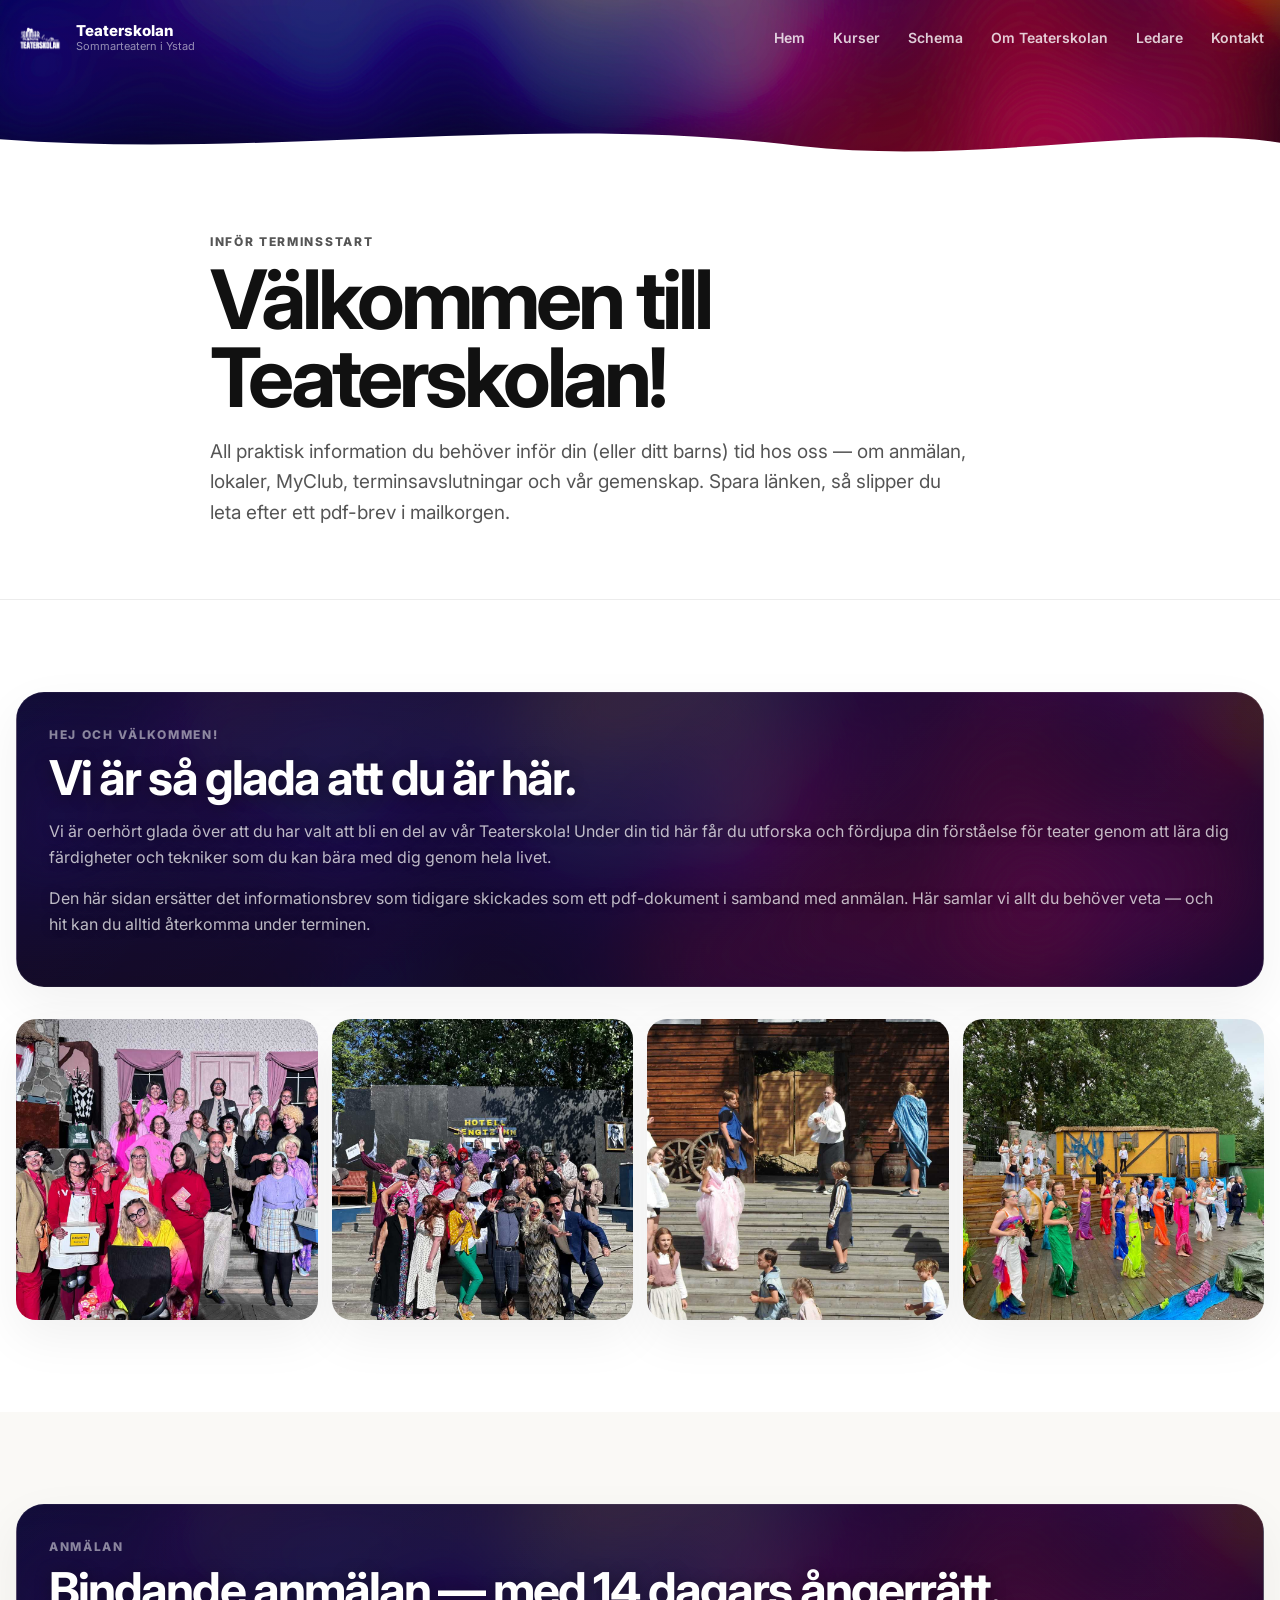
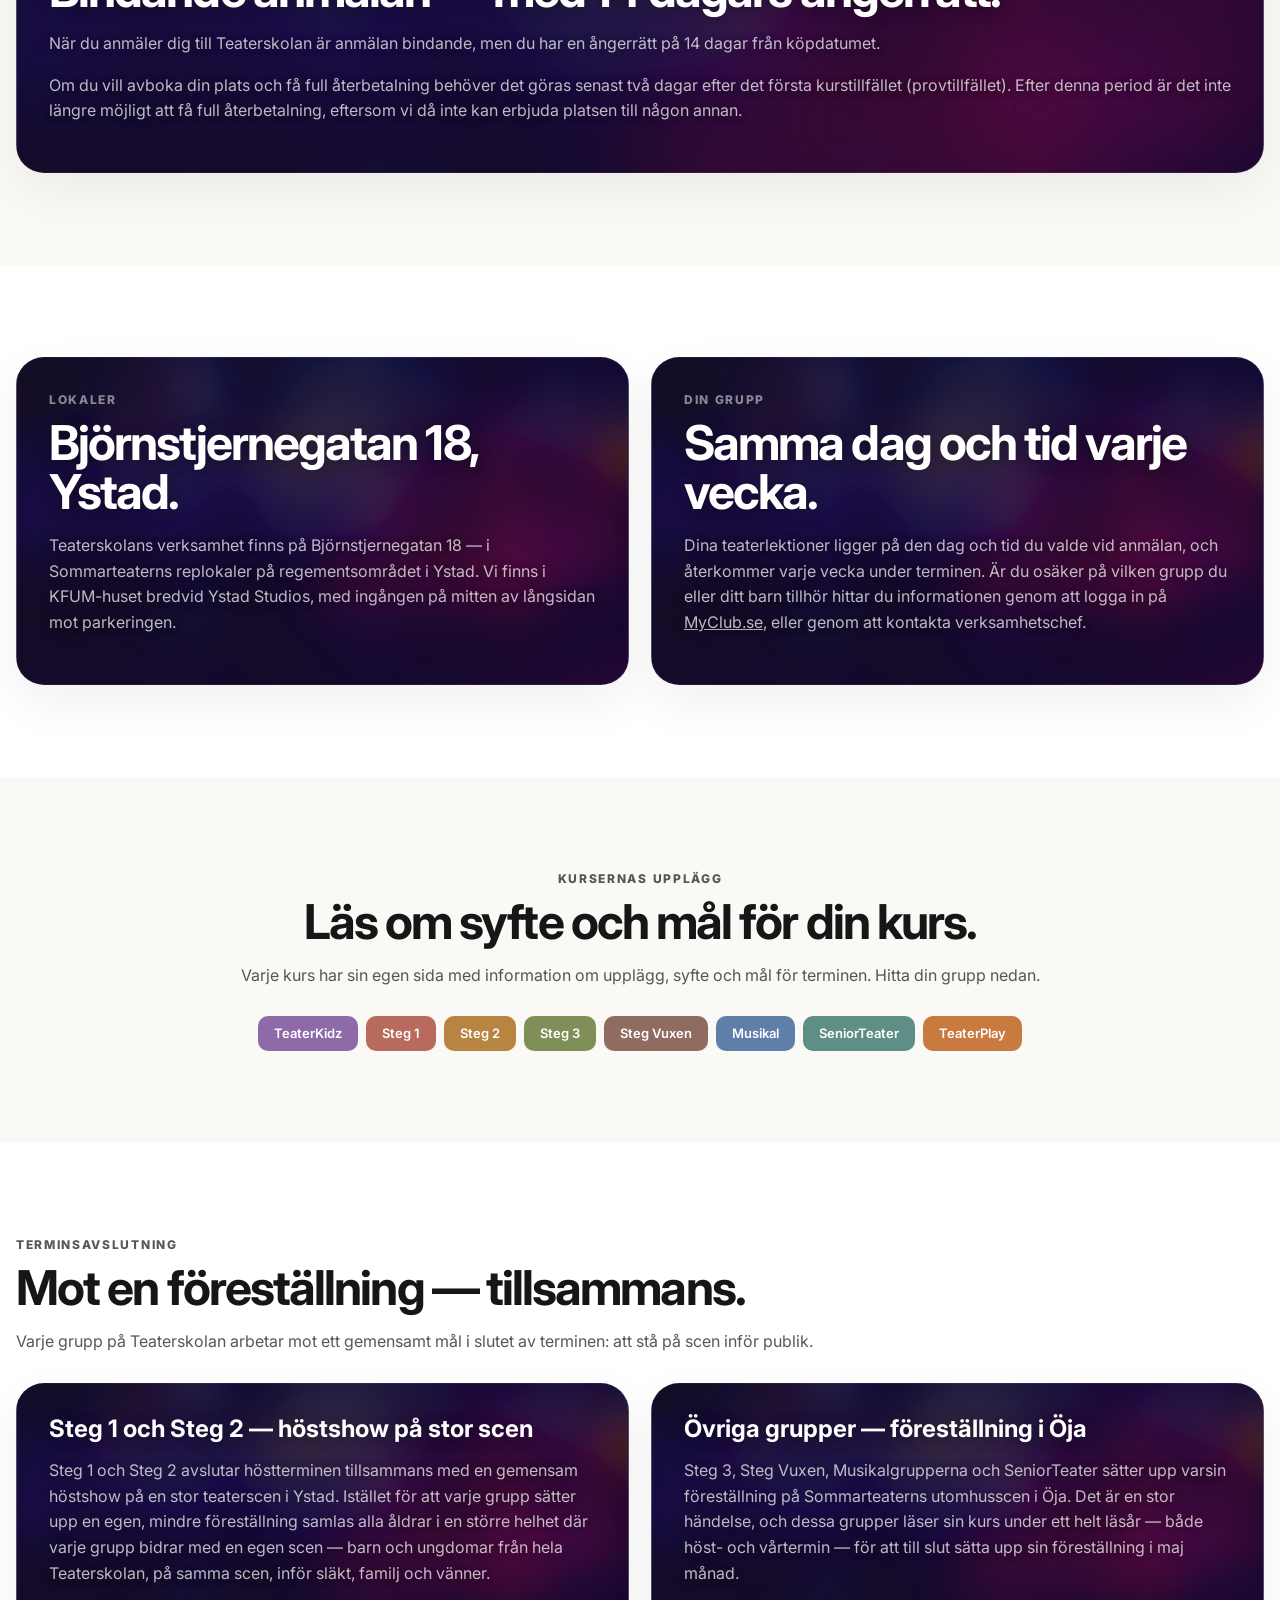
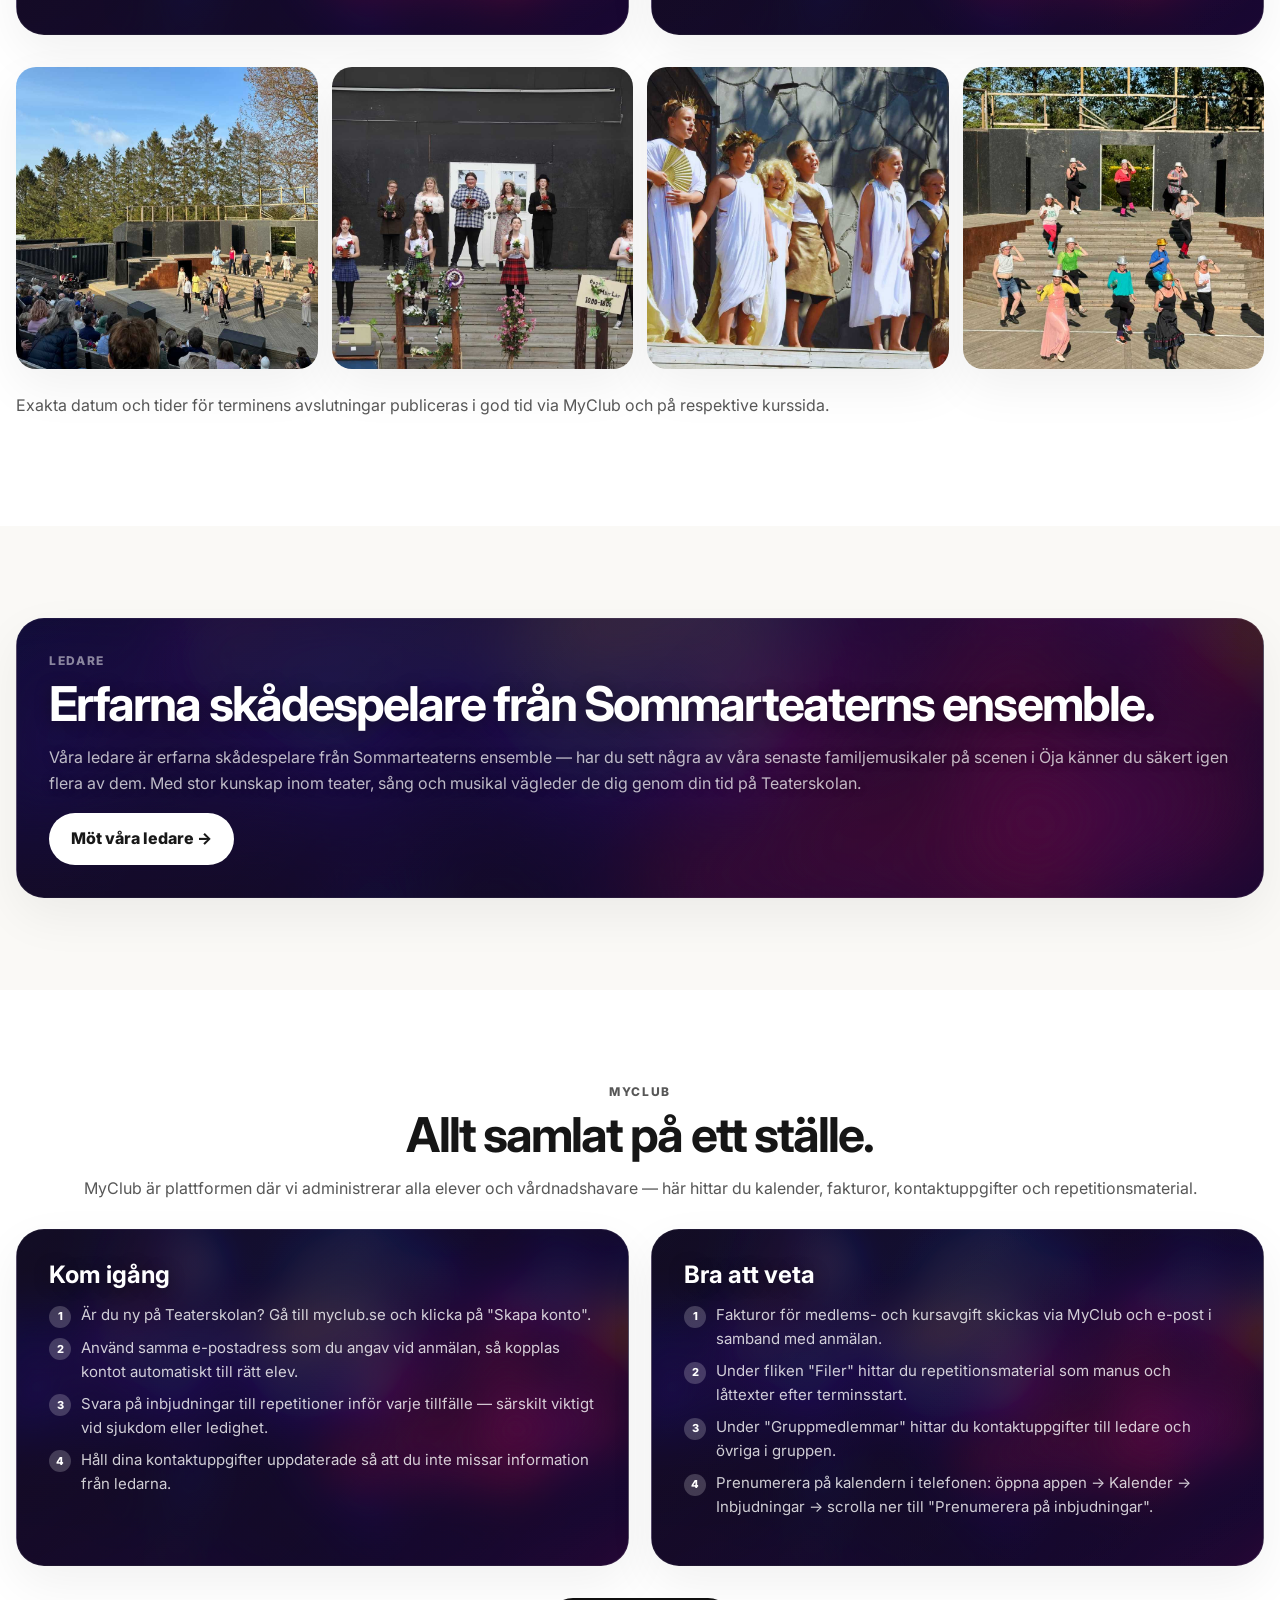
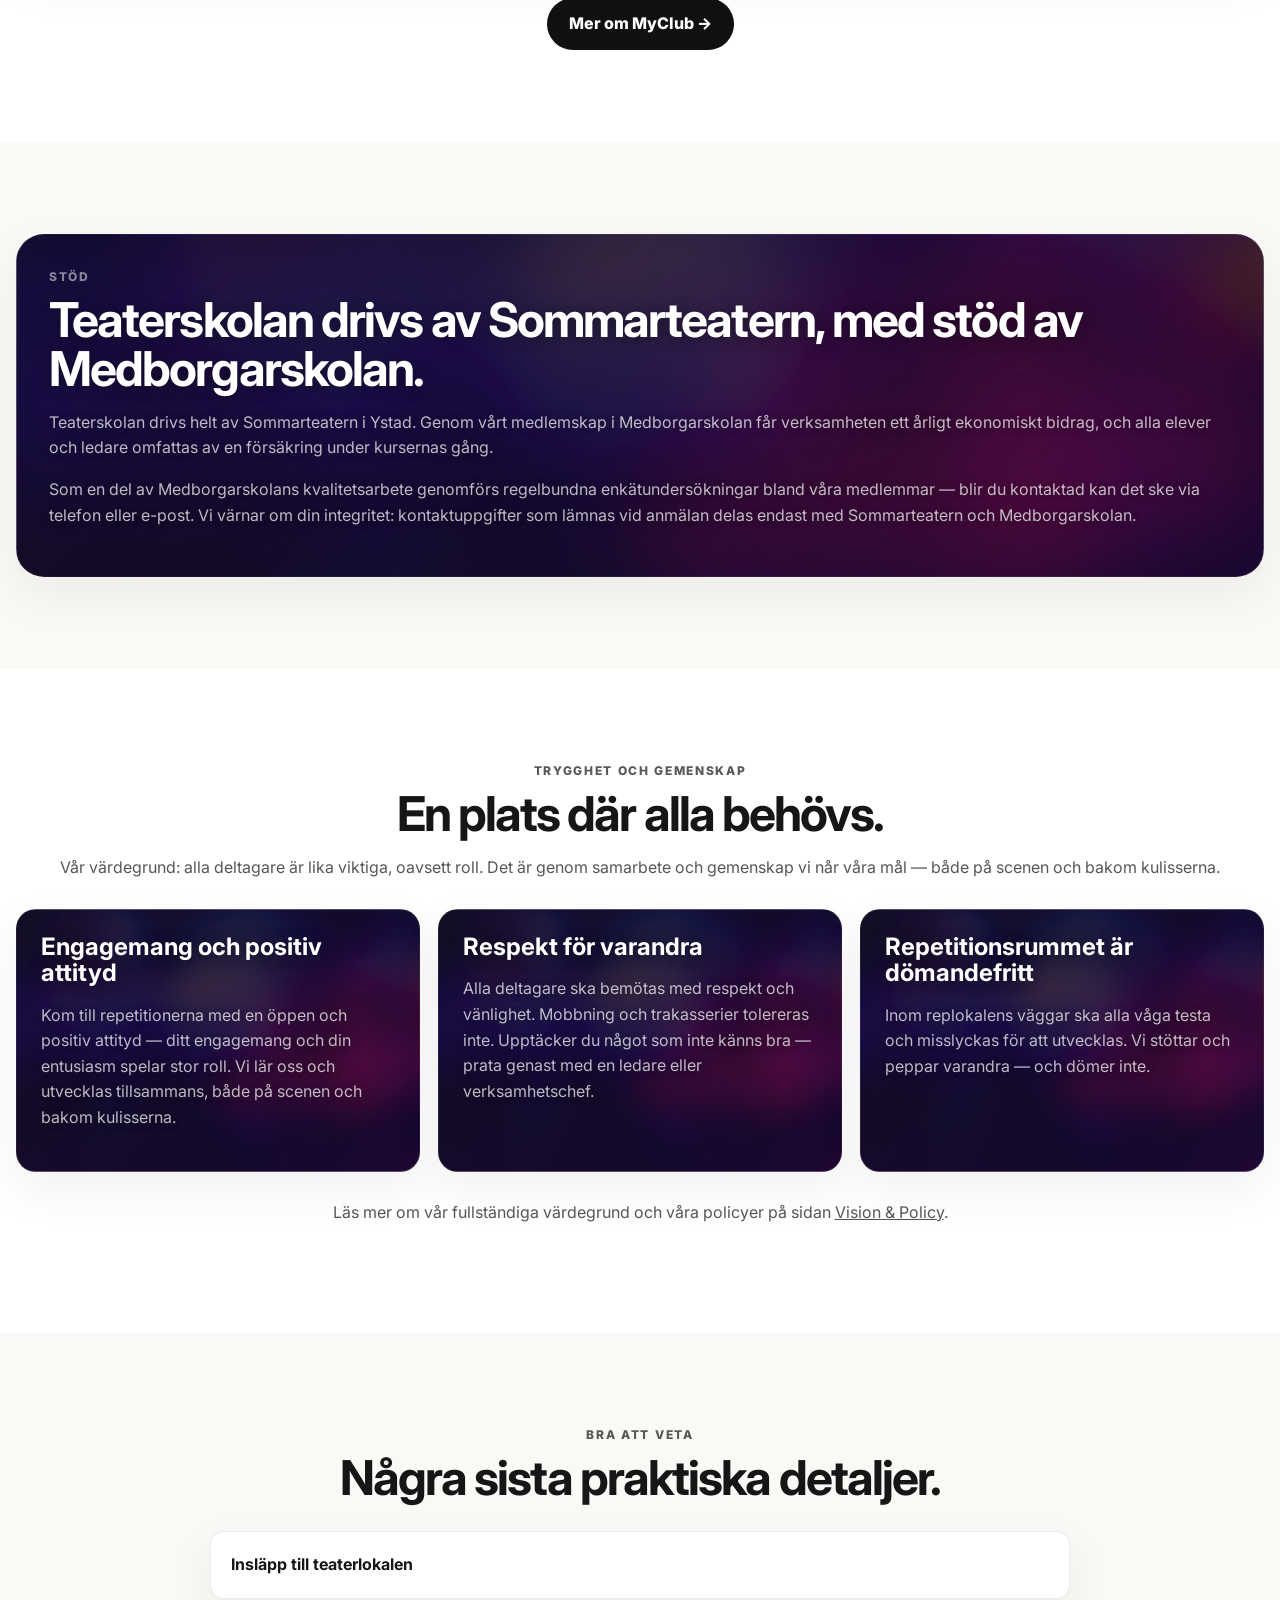
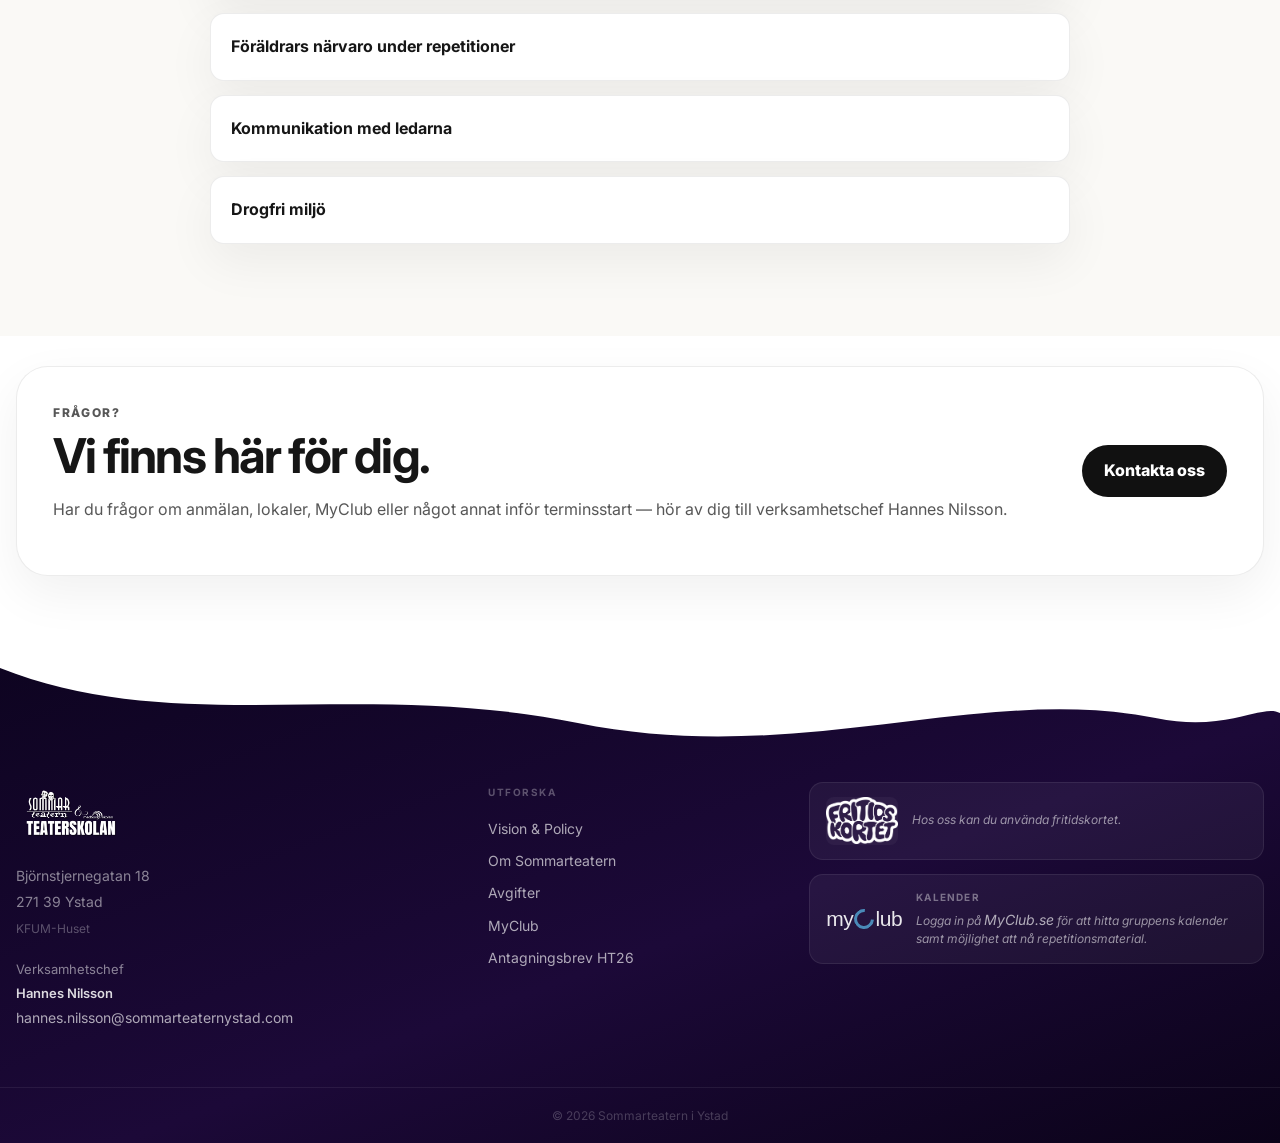
==== commit 7ad18f32: "grupper" ====
--- a/antagningsbrev-ht26.html
+++ b/antagningsbrev-ht26.html
@@ -341,7 +341,7 @@
     </div>
     <div class="footer-bottom">
       <div class="container">
-        <p>© 2025 Sommarteatern i Ystad</p>
+        <p>© 2026 Sommarteatern i Ystad</p>
       </div>
     </div>
   </footer>
--- a/css/style.css
+++ b/css/style.css
@@ -1907,9 +1907,9 @@
 
 .week-schedule {
   display: grid;
-  grid-template-columns: 1fr 1.35fr 0.9fr 1fr;
+  grid-template-columns: repeat(5, 1fr);
   gap: 14px;
-  align-items: stretch;
+  align-items: start;
 }
 
 .ks-day {
@@ -1917,15 +1917,15 @@
     linear-gradient(rgba(39, 20, 79, 0.74), rgba(39, 20, 79, 0.74)),
     url('../images/hero-bg.png') center/cover no-repeat;
   border-radius: 20px;
-  padding: 12px 10px 14px;
+  padding: 14px 10px;
   box-sizing: border-box;
   display: flex;
   flex-direction: column;
-  height: 100%;
+  gap: 6px;
 }
 
 .ks-day-title {
-  margin: 0 0 10px;
+  margin: 0 0 4px;
   color: #fff;
   font-size: 11px;
   font-weight: 700;
@@ -1934,82 +1934,25 @@
   text-align: center;
 }
 
-.ks-dots {
-  text-align: center;
-  color: rgba(255,255,255,0.3);
-  font-size: 10px;
-  margin: 5px 0 4px;
-  letter-spacing: 0.05em;
-}
-
-.ks-daytime-card {
-  flex-shrink: 0;
-}
-
-/* Evening wrapper: time axis + columns */
-.ks-ev-wrap {
-  display: flex;
-  gap: 5px;
-  flex: 1;
-}
-
-.ks-axis {
-  width: 22px;
-  flex-shrink: 0;
-  position: relative;
-}
-
-.ks-hlbl {
-  position: absolute;
-  font-size: 8px;
-  font-weight: 600;
-  color: rgba(255,255,255,0.28);
-  line-height: 1;
-  right: 0;
-  text-align: right;
-  letter-spacing: -0.01em;
-}
-
-.ks-cols-wrap {
-  position: relative;
-  flex: 1;
-  overflow: hidden;
-}
-
-.ks-hline {
-  position: absolute;
-  left: 0;
-  right: 0;
-  height: 1px;
-  background: rgba(255,255,255,0.1);
-  pointer-events: none;
-}
-
-.ks-cols {
-  position: relative;
-  z-index: 1;
-  display: flex;
-  gap: 4px;
-}
-
-.ks-col {
+.ks-tracks {
+  display: grid;
+  gap: 6px;
+  grid-auto-rows: minmax(30px, auto);
+}
+
+.ks-tracks--1 { grid-template-columns: 1fr; }
+.ks-tracks--2 { grid-template-columns: repeat(2, 1fr); }
+.ks-tracks--3 { grid-template-columns: repeat(3, 1fr); }
+
+.ks-card {
   display: flex;
   flex-direction: column;
-  flex: 1;
-  min-width: 0;
-  flex-shrink: 1;
-}
-
-.ks-card {
-  display: block;
+  justify-content: center;
   border-radius: 7px;
-  padding: 4px 6px;
+  padding: 6px 8px;
   border: 1.5px solid rgba(255,255,255,0.7);
   text-decoration: none;
   box-sizing: border-box;
-  overflow: hidden;
-  flex-shrink: 0;
-  width: 100%;
   transition: opacity 0.15s;
 }
 
@@ -2046,16 +1989,68 @@
 .ks-senior  { background: var(--senior); }
 .ks-vuxen   { background: var(--vuxen); }
 .ks-kidz    { background: var(--kidz); }
-.ks-sang    { background: #6b6b6b; }
+.ks-play    { background: var(--play); }
 
 @media (max-width: 1200px) {
   .week-schedule {
-    grid-template-columns: 1fr 1fr;
-  }
-}
-
-@media (max-width: 680px) {
+    grid-template-columns: repeat(3, 1fr);
+  }
+}
+
+@media (max-width: 860px) {
+  .week-schedule {
+    grid-template-columns: repeat(2, 1fr);
+  }
+}
+
+@media (max-width: 560px) {
   .week-schedule {
     grid-template-columns: 1fr;
   }
 }
+
+/* ===== GRUPPKORT (kursbrickor) ===== */
+
+.group-tiles {
+  display: grid;
+  grid-template-columns: repeat(auto-fit, minmax(220px, 1fr));
+  gap: 16px;
+  margin-top: 32px;
+}
+
+.group-tile {
+  border-radius: var(--radius-md);
+  padding: 20px 22px;
+  color: #fff;
+  box-shadow: var(--shadow);
+}
+
+.group-tile-label {
+  display: block;
+  font-size: 12px;
+  font-weight: 700;
+  text-transform: uppercase;
+  letter-spacing: 0.08em;
+  opacity: 0.78;
+  margin-bottom: 6px;
+}
+
+.group-tile-day {
+  display: block;
+  font-size: 15px;
+  font-weight: 700;
+}
+
+.group-tile-time {
+  display: block;
+  font-size: 24px;
+  font-weight: 800;
+  letter-spacing: -0.01em;
+  margin: 2px 0 8px;
+}
+
+.group-tile-leaders {
+  display: block;
+  font-size: 14px;
+  opacity: 0.85;
+}
